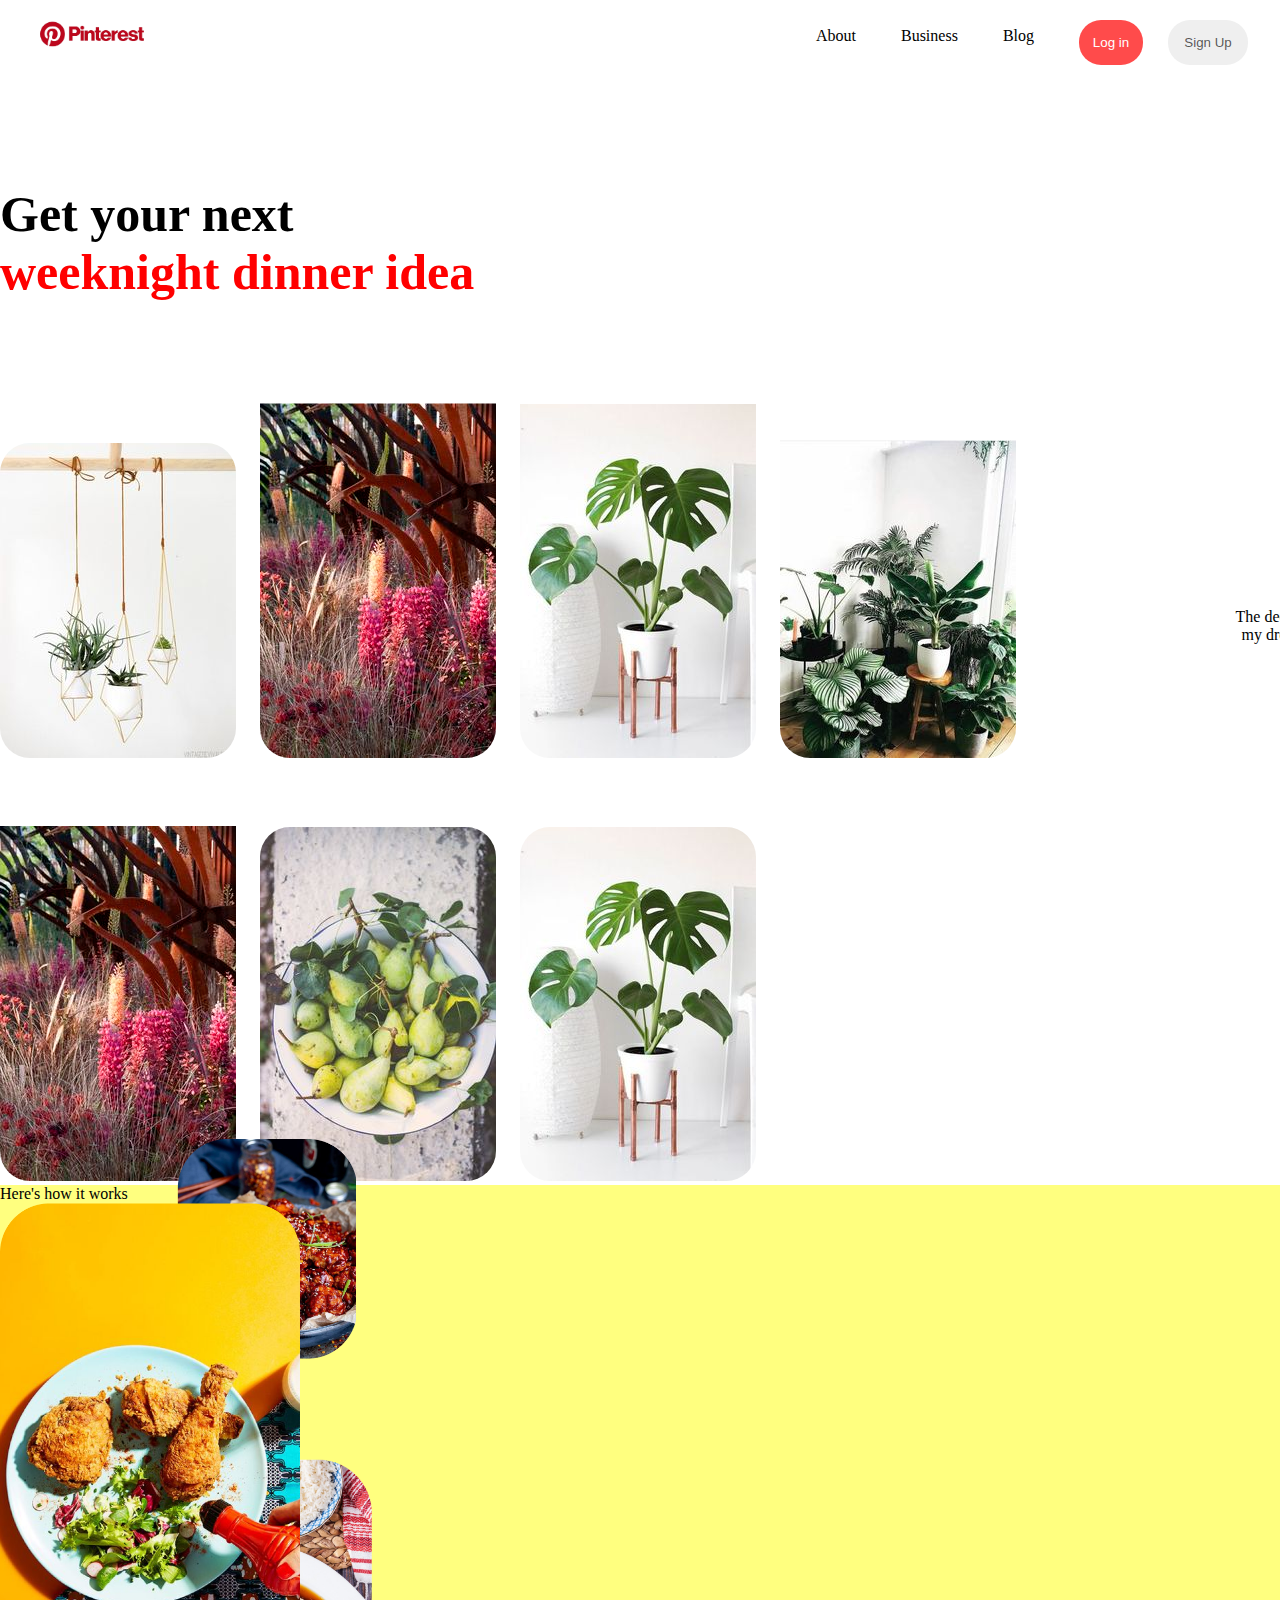
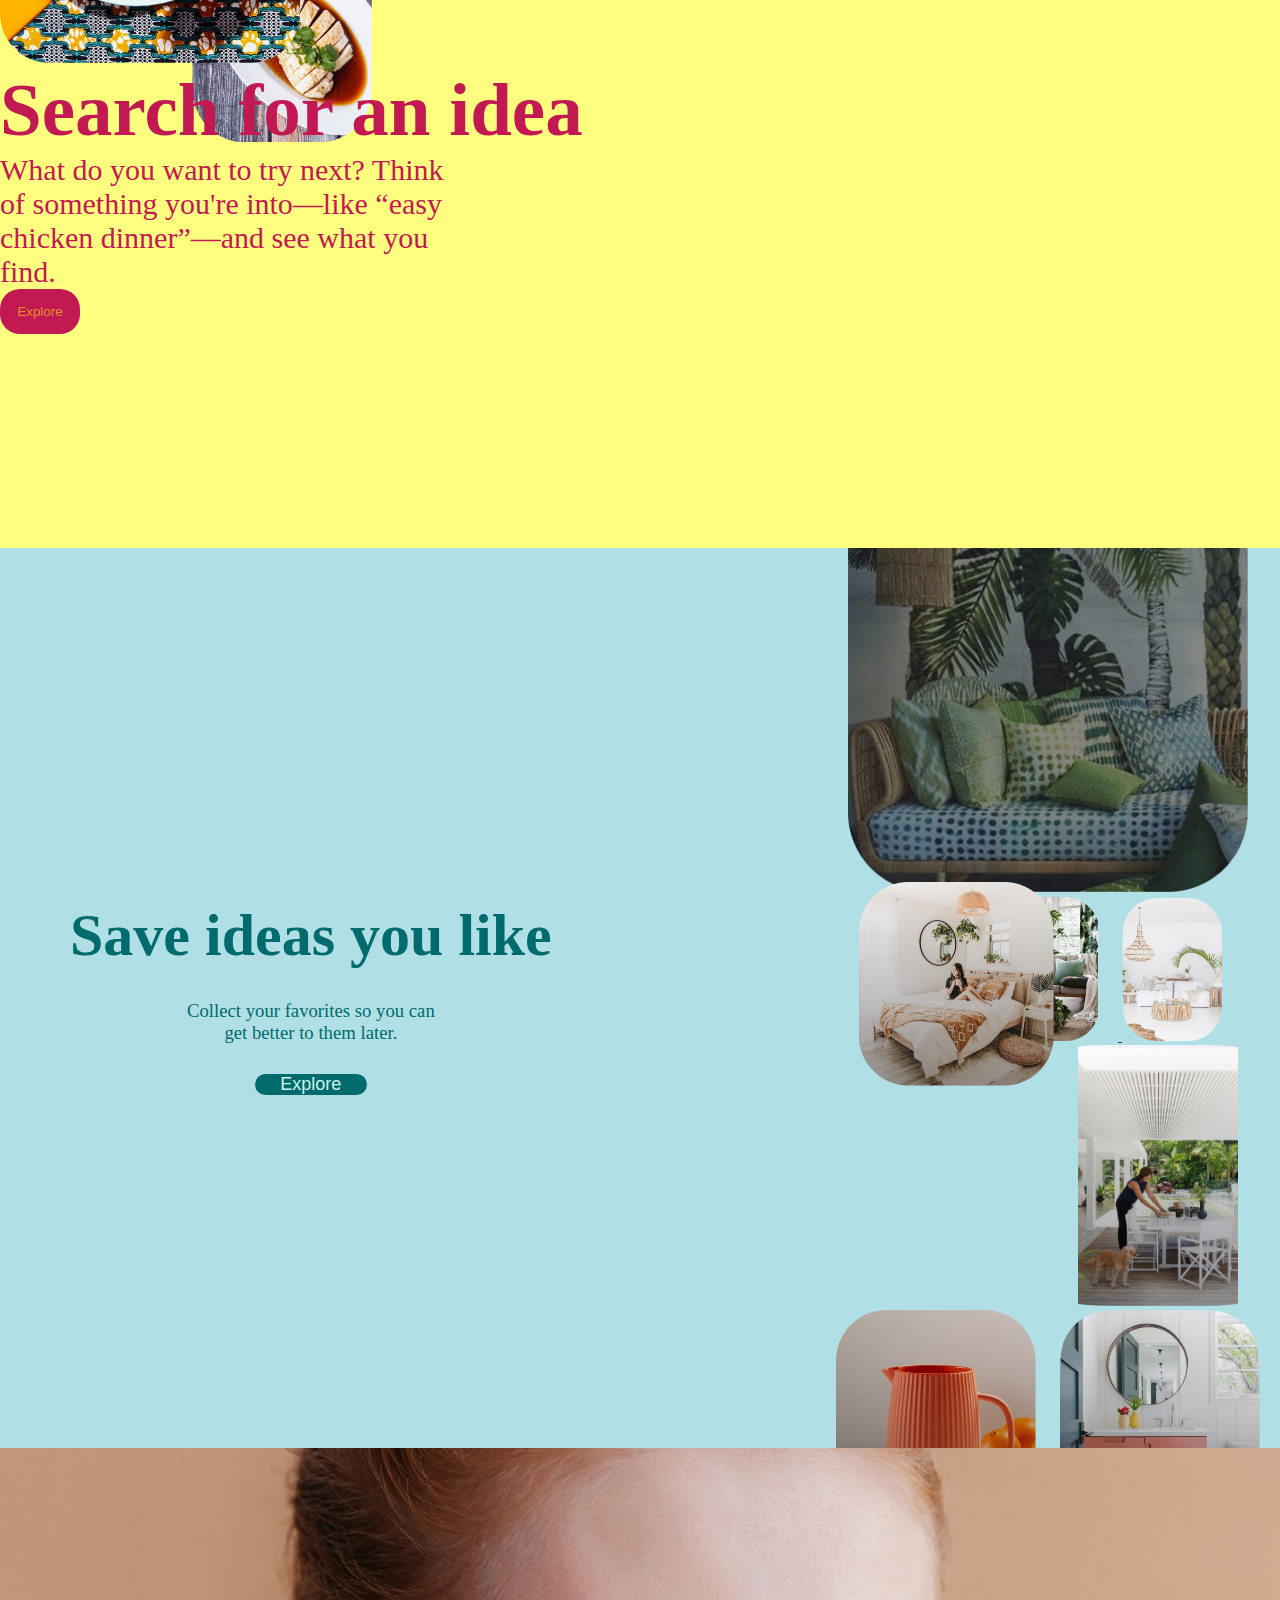
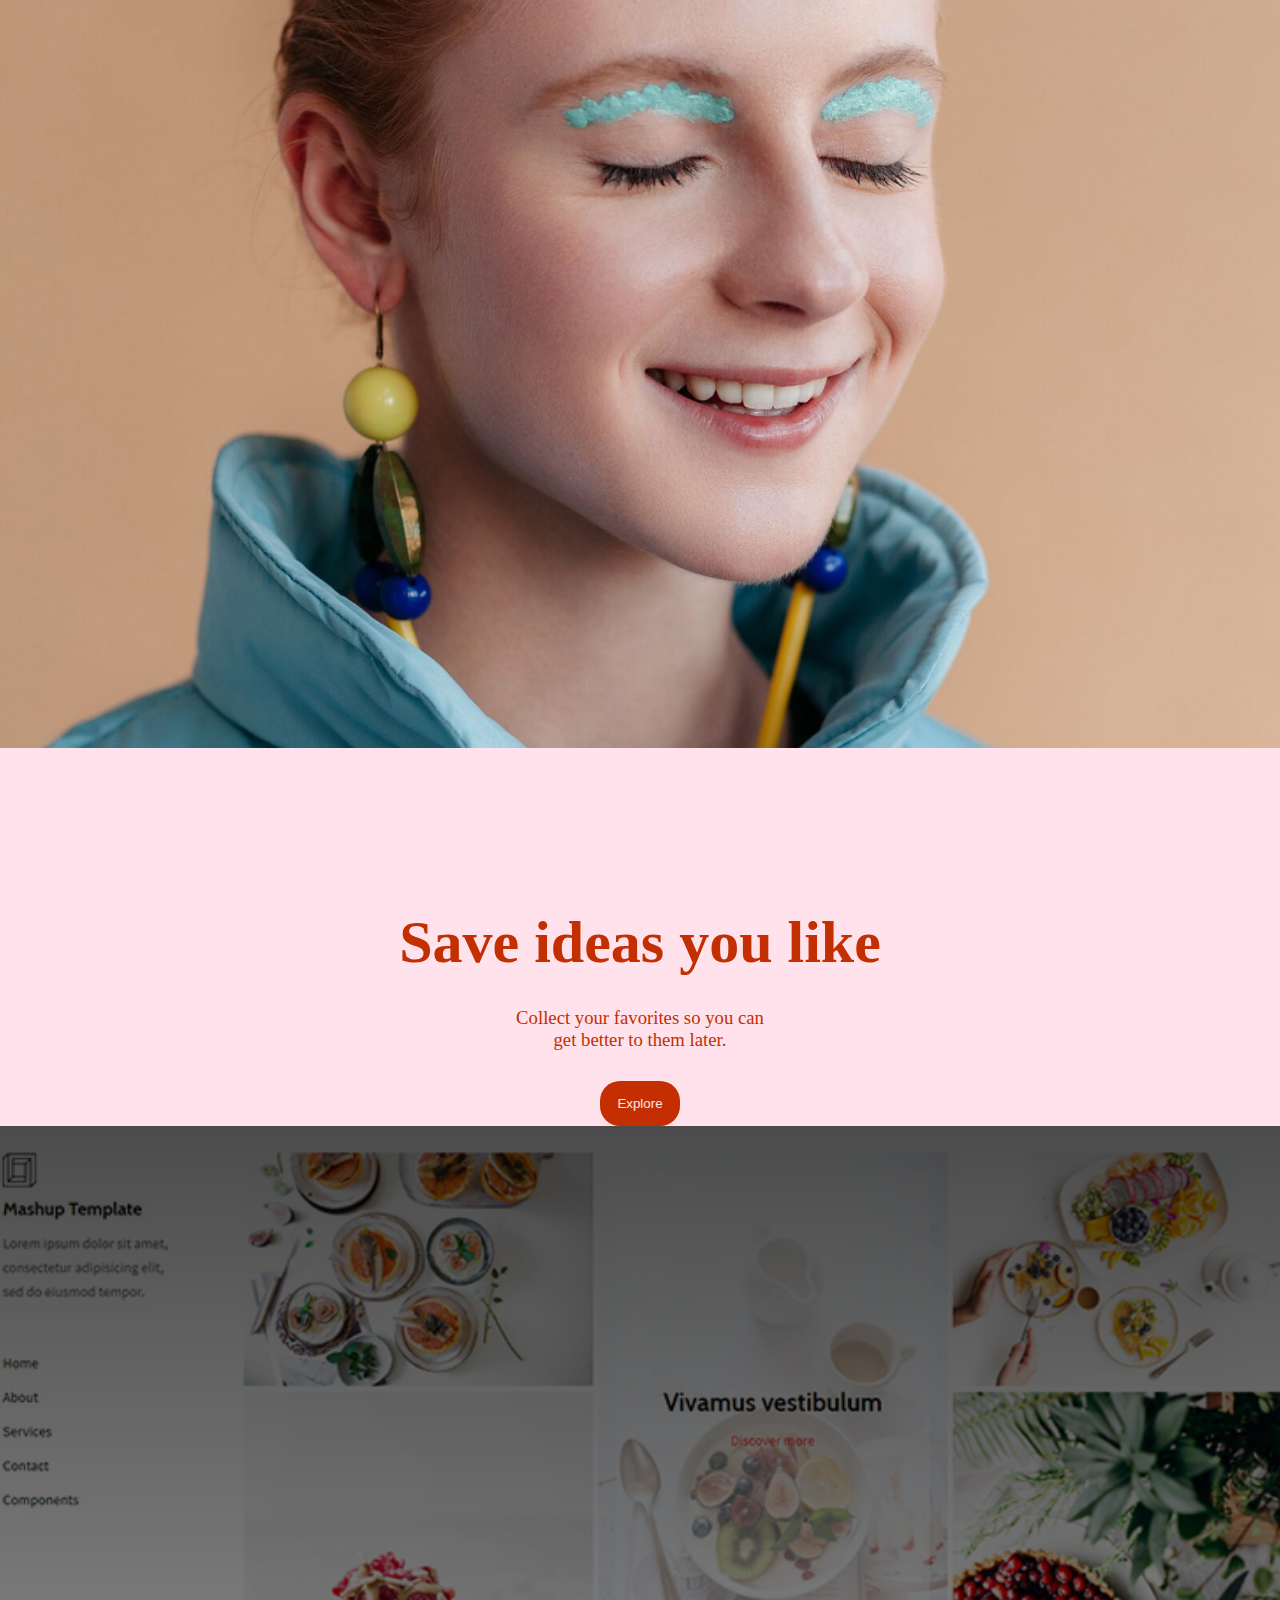
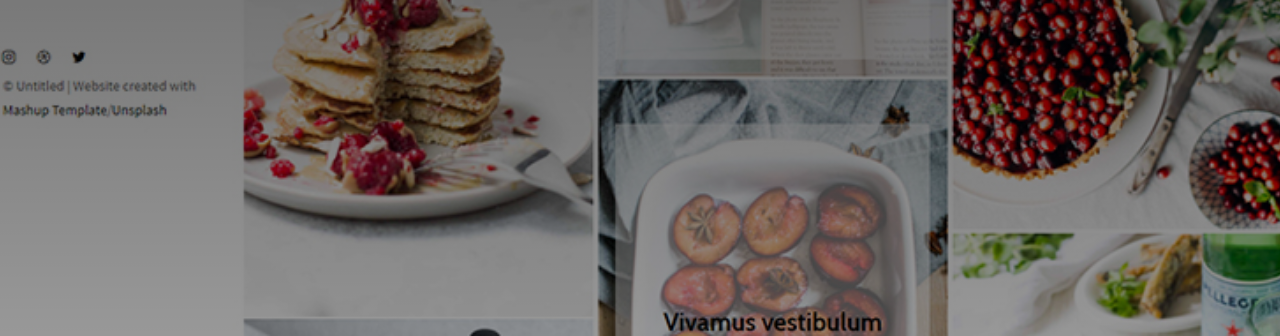
==== index.html @ 4d5c18df "working on my images that are not displaying" ====
<!DOCTYPE html>
<html lang="en">

<head>
    <meta charset="UTF-8">
    <meta http-equiv="X-UA-Compatible" content="IE=edge">
    <meta name="viewport" content="width=device-width, initial-scale=1.0">
    <link rel="stylesheet" href="./index.css">
    <link href="https://cdn.jsdelivr.net/npm/bootstrap@5.3.0/dist/css/bootstrap.min.css" rel="stylesheet"
        integrity="sha384-9ndCyUaIbzAi2FUVXJi0CjmCapSmO7SnpJef0486qhLnuZ2cdeRhO02iuK6FUUVM" crossorigin="anonymous">
    <title>PINTEREST</title>
</head>

<body>
    <!-- navbar -->
    <header>
        <nav>
            <a href=""><img src="/Pinterest-logo-removebg-preview (1).png" alt="" width="120px"></a>
            <!-- <h1>Pintrest</h1> -->

            <ul>
                <li><a href="/index3.html">About</a></li>
                <li><a href="">Business</a></li>
                <li><a href="">Blog</a></li>
                <button class="btn1">Log in</button>
                <button class="btn2">Sign Up</button>
            </ul>

        </nav>
    </header>


    <!-- main -->


    <main class="">

        <div class="top d-flex justify-content-center">
            <h1 class="text-center get">Get your next <br> <span>weeknight dinner idea</span></h1>
        </div>
        <div class="d-flex">
            <img class="img-fluid img1" src="animination img.jpg" alt="">
            <img class="img-fluid img2" src="animination img4.jpg" alt="">
            <img class="img-fluid img3" src="animination img2.jpg" alt="">
            <img class="img-fluid img4" src="animination img3.jpg" alt="">
            <img class="img-fluid img5" src="animination img4.jpg" alt="">
            <img class="img-fluid img6" src="animination img5.jpg" alt="">
            <img class="img-fluid img7" src="animination img2.jpg" alt="">

        </div>

    </main>

    <!-- secrtion1 -->

    <section id="sectionOne">
        <div class="d-flex justify-content-center mb-5 HTW">
            <p class="">Here's how it works</p>
            <i class="bi bi-chevron-down"></i>

        </div>

        <section class="main-page d-flex justify-content-around align-items-center">

            <div class="sectionOneContent ">
                <div class="section-left">
                    <div class="sectionOneImg">
                        <a href="">

                            <img class="img-fluid centerimage center" src="/center-77497603 (1).png" alt=""
                                width="300px">
                            <img class="img-fluid center1" src="/left-511a9304.png" alt="" width="180px">
                            <img class="img-fluid center2" src="/topRight-d0230035.png" alt="" width="180px">
                            <img class="img-fluid center3" src="/right-88044782.png" alt="" width="180px">
                        </a>
                    </div>

                </div>

            </div>
            <div class="sectionOneText text-center">
                <h1 class="search">Search for an idea</h1>
                <p class="text-center ms-5 search1">What do you want to try next? Think <br> of something you're
                    into—like
                    “easy <br> chicken
                    dinner”—and see what you <br> find.</p>

                <!-- <div class="d-flex justify-content-center"><button class="fs-5 fw-bold text-white">Explore</button> -->
                <button class="Explore"><a href="index2.html">Explore</a></button>

            </div>
            </div>
        </section>

    </section>


    <!-- section2-->

    <!-- <section id="sectionTwo">
    <section class="main-page d-flex justify-content-around align-items-center">
        <div class="sectionTwoContent">
            <div class="section-left">
                <div class="sectionTwoText text-center">
                    <h1 class="Save">Save ideas you like</h1>
                    <p class="text-center ms-5 collect">Collect your favorites so you can <br> get better to them later<source></p>
                    <button class="Explore2"><a href="">Explore</a></button>

                </div>


            </div>

        </div>
        <div class="sectionTwoImg">
            <a href="">
                <img class="img-fluid centerimage center future" src="/future-home-vibes-55a673b9.png" alt="" width="370px">
                <img class="bedroom" src="/scandinavian-bedroom-917ad89c.png" alt="" width="220px">
                <img class="deck" src="/deck-of-dreams-fb527bf1.png" alt="" width="180px">
                <img class="serve" src="/serve-my-drinks-263547ea.png" alt="" width="210px">
                 <img class="bathroom" src="/bathroom-upgrade-48ebb8fc.png" alt="" width="220px"> -->




    </a>

    </div>

    </section>

    </section>
    <!-- section2 -->

    <section id="section-ideas" style="background-color:white;">
        <main class="section-content">
            <div class="content-left save ms-5">
                <h1 style="color:  #006b6c;">Save ideas you like</h1>
                <h3 style="color:  #006b6c;">Collect your favorites so you can <br> get better to them later.</h3>
                <button class=""><a href="">Explore</a></button>

            </div>

            <div class="content-left position-relative">
                <div class="images-top d-flex align-items-center position-relative">
                    <a href="" class="position-relative big" style="margin-bottom: 250px;">
                        <img class=" " src="future-home-vibes-55a673b9.png" alt="" width="400">
                        <p class="display-4 fw-bold text-white" style="position: absolute; top: 4rem; left: 3rem;">ferm
                            future</p>
                        <p class="display-4 fw-bold text-white " style="position: absolute; top: 9rem; left: 3rem;">home
                            vibes</p>
                        <div class="d-flex align-items-center  mt-5 mb-3 ms-5 flex-nowrap position-absolute bottom-0">
                            <!-- <p class="display-4 fw-bold">ferm future</p> -->
                            <!-- <p class="display-4 fw-bold">home vibes</p> -->
                            <img src="/future-home1-f4037b6b.png" alt="" width="100px">
                            <img src="/future-home2-c70a8738.png" alt="" width="100px">
                            <img src="/future-home3-ac09e50f.png" alt="" width="100px">
                        </div>
                    </a>
                    <!-- <a class="mt-5 img-header text-decoration-none text-white " href="">

                    </a> -->
                    <div class="imgg position-relative d-flex flex-column">
                        <img src="scandinavian-bedroom-917ad89c.png" class="position-absolute" alt="" width="195"
                            style="transform: translateY(-220px);">
                        <p class="fs-4 fw-bold text-white " style="position: absolute; top: -8rem;">My <br> scandinavian
                            <br> bedroom
                        </p>
                        <img src="deck-of-dreams-fb527bf1.png" alt="" width="160" height="150px" style="height: 29vh;">
                        <!-- <p class="fs-5 fw-bold text-white w-50">The deck of <br> my dream</p> -->
                    </div>
                    <div class="d-flex gap-5 position-absolute" style="z-index: 3; bottom: -50px; right: 100px;">
                        <img src="serve-my-drinks-263547ea.png" alt="" width="200">
                        <!-- <p class="fs-4 fw-bold text-white w-50">Serve my <br> drink in style</p> -->
                        <img src="bathroom-upgrade-48ebb8fc.png" alt="" width="200">
                    </div>

                </div>



                <!-- <p class="fs-4 fw-bold text-white w-25"
                    style="position: absolute; left: 20rem; bottom: 10rem; ">Our bathroom
                    upgrade</p> -->
                <!-- <p class="fs-4 fw-bold text-white w-50">Serve my <br> drink in style</p> -->
                <p class="fs-5 fw-bold text-white w-50 my-dream"
                    style="position: absolute; bottom: 16rem; right: -2rem;">The
                    deck of <br> my dream</p>


                <!-- <div class="smallImg upgrade">
                   
                    
                </div> -->
            </div>
        </main>
        

    </section>
    <div class="container-fluid">
        <div class="row">
            <div class="col-6 " style="height: 100vh; background-image: url( shop-bd0c8a04.png); background-size: cover;">
                <img src=".creator-pin-img-491ebb56.png" alt="" style="width: 12rem; margin-top: 12em; margin-left: 3em;">
                <img src=".creator-avatar-d7a05622.png" alt="" style="margin-top: 27em; margin-left: -13em;">
    
            </div>
            <div class="col-6">
                <div class=" ms-5 background" style="text-align: center; margin-top: 10em;">
                    <h1 style="color:#c32f00;font-weight: bolder; font-size: 60px;">Save ideas you like</h1>
                    <h3 style="color:#c32f00;  margin: 30px 0; font-weight: 400;">Collect your favorites so you can
                        <br> get better to them later.
                    </h3>
                    <button class="favorites"><a href="">Explore</a></button>
    
                </div>
            </div>
        </div>
    </div>
    

    <!-- sectionFour -->
    <section>
        <div id="SectionFour">
            <!-- <p>asdfghjk,</p> -->
        </div>
    </section>
   

   









































    <script src="https://cdn.jsdelivr.net/npm/bootstrap@5.3.0/dist/js/bootstrap.bundle.min.js"
        integrity="sha384-geWF76RCwLtnZ8qwWowPQNguL3RmwHVBC9FhGdlKrxdiJJigb/j/68SIy3Te4Bkz"
        crossorigin="anonymous"></script>
</body>

</html>
---- index.css ----
* {
    margin: 0;
    padding: 0;
    box-sizing: border-box;
    /* border: 1px solid red    ; */
    /* text-decoration: none; */
    /* list-style: none; */
}

header {
    /* background-color: aqua; */
    height: 15vh;
}

header nav {
    max-width: 95%;
    height: 15vh;
    margin: auto;
    /* background-color: chartreuse; */
}

header nav ul {
    display: flex;
    float: right;
    list-style-type: none;
    gap: 25px;
    margin-top: 20px;
    /* justify-content: space-evenly; */
}

header nav ul li:hover {
    text-decoration: underline;
}

header nav ul li {
    margin-top: 7px;
    padding-right: 20px;
    /* color: black; */
}

header nav ul li a {
    text-decoration: none;
    list-style-type: none;
    color: black;
}

.btn1 {
    color: white;
    width: 4rem;
    height: 5vh;
    border-radius: 22px;
    border-style: none;
    background: rgba(255, 0, 0, 0.705);

}


.btn2 {
    color: rgba(0, 0, 0, 0.658);
    width: 5rem;
    height: 5vh;
    border-radius: 22px;
    border-style: none;

    /* background-color:  */
}

.btn1:hover {
    background: rgba(212, 4, 4, 0.781);
}

.btn2:hover {
    background-color: rgba(0, 0, 0, 0.116);
}

header nav h1 {
    color: rgb(173, 14, 14);
    font-size: 20px;
    padding: 20 20px;
    padding-left: 30px;
}

header nav img {
    margin-top: 1px;
}

@media screen and (max-width:627px) {
    header nav ul li {
        display: none;
    }
}

@media screen and (max-width:427px) {
    /* header nav {
        background-color: yellow;
    } */

    header nav ul .btn1:hover {
        background-color: red;
        color: green;
    }

    header nav ul .btn2:hover {
        background-color: red;
        color: green;
        width: 10rem;
        font-size: 1.5em;
    }
}


@media screen and (max-width:309px) {
    header nav ul .btn1 {
        display: none;
    }
}

@media screen and (max-width:609px) {
    header nav {
        display: flex;
        justify-content: center;
        /* background-color: aqua; */
        gap: 20px;
        /* padding-left: 4rem; */
    }

}


/* secondpage/ */
main {
    overflow: hidden;
}

main .get {
    font-size: 50px;
    /* padding-left: 30rem; */
    margin-top: 50px;
}

main img {
    margin: 0 20px 0 0;
    object-fit: cover;
}

span {
    color: red;
}

main .img1 {
    border-radius: 30px;
    animation: move 1s infinite;
}

main .img2 {
    border-radius: 30px;
    border-top-right-radius: 10px;
    border-top-left-radius: 10px;
    padding-top: 8%;
    animation: move 3s infinite;
}

main .img3 {
    border-radius: 30px;
    padding-top: 5%;
    animation: move 2s infinite;
}

main .img4 {
    border-radius: 30px;
    padding-top: 8%;
    animation: move 4s infinite;

}

main .img5 {
    border-radius: 30px;
    padding-top: 5%;
    animation: move 3s infinite;
}

main .img6 {
    border-radius: 30px;
    animation: move 2s infinite;
}

main .img7 {
    border-radius: 30px;
    animation: move 1s infinite;
}

@keyframes move {
    from {
        transform: translateY(50px);
    }

    to {
        transform: translateY(-0px);
    }
}

@media screen and (max-width:513px) {
    .d-flex {
        padding-left: 5rem;
    }
}

#sectionOne {
    background-color: rgba(255, 255, 0, 0.5);
    min-height: 107vh;
    /* position: absolute; */
    position: relative;
    z-index: 1;
}

.sectionOneContent {
    position: fixed;
    position: relative;
    width: 300px;
    /* bottom: 25%; */
}

/* .sectionOneContent img:first-child {} */

.sectionOneContent img:not(:first-child) {
    position: absolute;
    z-index: -1;
}

.sectionOneImg .center1 {

    left: -8rem;
    top: 4rem;
    /* z-index: ; */

}

.sectionOneImg .center2 {

    left: 11rem;
    top: -4rem;
}

.sectionOneImg .center3 {

    top: 16rem;
    left: 12rem;
}

.search {
    /* font-size: 60px; */
    color: rgb(195, 25, 82);
    font-size: 75px;
}

.search1 {
    color: rgb(195, 25, 82);
    font-size: 30px;
    margin-right: 5rem;
}

.Explore {
    background-color: rgb(195, 25, 82);
    width: 5rem;
    height: 5vh;
    border-radius: 20px;
    border-style: none;
}

.Explore a {
    color: rgba(255, 255, 0, 0.5);
    text-decoration: none;
}

@media screen and (max-width:1100px) {
    .d-flex {
        display: flex;
        flex-wrap: wrap;
    }
}

@media screen and (max-width:584px) {
    .d-flex {
        flex-wrap: wrap;
    }

}

@media screen and (max-width:574px) {
    .sectionOneImg .center1 {
        width: 400px;
        margin-left: 10rem;
        padding-top: 24rem;
    }

    .sectionOneText .search {
        padding-top: 13rem;
        min-width: 10px;
        padding-left: 2rem;

    }
}

@media screen and (max-width:435px) {
    .sectionOneText .search {
        width: 10px;
    }
}


/* #sectionTwo {
    background-color: rgba(0, 255, 255, 0.24);
    height: 109vh;
}

.Save {
    color: #006B6c;
    font-size: 60px;
}

.collect {
    color: #006B6c;
    font-size: 25px;
    margin-right: 2rem;
}

.sectionTwoText {
    margin-top: 15rem;
    padding-left: 12rem;
}

.Explore2 {
    background-color: #006B6c;
    ;
    color: #006B6c;
    width: 5rem;
    height: 5vh;
    border-radius: 20px;
    border-style: none;
}

.Explore2 a {
    color: #ccF6EE;
    text-decoration: none;
} */

/* .future{
    padding-top: 6rem;
    margin-left: 20rem;
}
.bedroom{
    padding-left: 9rem;
    padding-top: -8rem;
}
.deck{
    margin-top: 24em;
} */
/* .bathroom {
    margin-right: -37rem;
    margin-top: 10rem;
}

.bedroom {
    margin-left: 2rem;
}

.future {
    margin-top: 4rem;
   
}

.serve {
    margin-top: 5rem;
}

.deck {
    margin-top: 29rem;
  
} */
/* #sectionTwo {
    height: 100vh;
    overflow: hidden;
    background-color: powderblue;
} */
/* #sectionTwo .sectionTwoWrap{
    display: grid;
    grid-template-columns: 40% 40%;
    grid-gap: 7%;
}
#sectionTwo .sectionTwoImg .bigimage{
    position: relative;
}
#sectionTwo .sectionTwoImg .text-decoration-none{
    position: absolute;
    z-index: 9999;
    right: 20rem;
    top: 8rem;
}
.scand{
    left: 27rem;
    bottom: 11rem;
    width: 14rem;
} */
/* .img-right {
    padding: 30px;
    background-image: url(./future-home-vibes-55a673b9.png);
} */
/* .sectionTwoImg { */
    /* position: relative; */
/* } */

/* .img-right {
    position: relative;
    background-position: center;
    display: flex;
    align-items: center; 
    flex-direction: column;
    margin-right: 30rem;
}
.img-right a:last-child {
    position: absolute;           
}
.smallImg {
    position: relative;
    display: flex;
    align-items: center; 

    background-repeat: no-repeat;
    width: 300px;
    background-image: url(scandinavian-bedroom-917ad89c.png); 
}
.smallImg img {
     position: absolute; 
}
/* .smallImg p {
    position: absolute;
    
    top: 50%; 
} */
/* .scand{
    margin-left: 29rem;
    margin-top: -25rem; */
/* background-image: url(scandinavian-bedroom-917ad89c.png); */
/* }
 .scand p{
    position: absolute;
    top: rem;
    right: 9rem;
} */

/* .deck{
    
    right: 4rem;
    top: 20rem;
} 
#sectionTwo .sectionTwoImg .deck p{
    position: absolute;
    top: 50px;
    left: 50px;
}
 .serve{
    
    left: 150px;
    margin-bottom: 30;
}
#sectionTwo .sectionTwoImg .serve p{
    position: absolute;
    top: 70px;
    left: 30px;
}
#sectionTwo .sectionTwoImg .upgrade{
    position: absolute;
    right: -80px;
    margin-top: 120px;
}
#sectionTwo .sectionTwoImg .upgrade p{
    position: absolute;
    top: 10px;
}   */
#section-ideas {
    background-color: powderblue;
    height: 100vh;
}

#section-ideas main.section-content {
    display: flex;
    align-items: center;
    justify-content: space-between;
    height: inherit;
    padding-left: 70px;
    background-color: powderblue;
    /* overflow: hidden; */

}

#section-ideas main.section-content .content-left {
    text-align: center;

}

#section-ideas main.section-content .content-left h1 {
    font-size: 60px;
    font-weight: bolder;

}

section#section-ideas main.section-content .content-left h3 {
    margin: 30px 0;
    font-weight: 400;
}

section#section-ideas main.section-content .content-left a {
    position: relative;
}

section#section-ideas main.section-content .content-left a img:first-of-type::before {
    position: absolute;
    content: 'Fern future home vibes';
    font-size: 50px;
    color: white;
    top: 0;
    left: 0;
    z-index: 40;
}

section#section-ideas main.section-content .content-left button {
    /* padding: 15px; */
    width: 112px;
    /* max-height: 5vh; */
    border-radius: 40px;
    border-style: none;
    background-color: #006b6c;
    font-size: 18px;
}

section#section-ideas main.section-content .content-left button a {
    text-decoration: none;
    color: #ccf6ee;
}

@media screen and (max-width:1101px) {
    #section-ideas main.section-content .content-left .images-top {
        flex-wrap: wrap;
    }

    .my-dream {
        /* margin-right: 6rem;
        bottom: 0; */
        display: none;
    }
}

@media screen and (max-width:689px) {
    #section-ideas main.section-content .content-left .save {


        /* width: 400px; */
        /* margin-left: 10rem; */
        padding-top: 34rem;

        /* margin-right: 4rem; */
    }
}

@media (max-width:690px) {
    #section-ideas.content-left .save {
        display: block;
    }
}

.id {
    background-image: url("shop-bd0c8a04.png");
    background-size: cover;
    height: 160vh;
    width: 10em;
    justify-items: center;
    margin: auto;
}
.container-fluid{
    background-color: rgb(255,226,235);
}

.favorites {
    background-color:#c32f00;
    width: 5rem;
    height: 5vh;
    border-radius: 20px;
    border-style: none;
}
.favorites a{
    text-decoration: none;
    color: rgb(255, 226, 235);
}

#SectionFour{
    background-image: linear-gradient(rgba(0,0,0,0.7),rgba(0, 0, 0, 0.404)),url(Savory-featured-1.jpg);
    background-size: cover;
    background-position: center;
    /* background-size: cover; */
    background-repeat: no-repeat;
    /* width: 100vw; */
    height: 90vh;
}
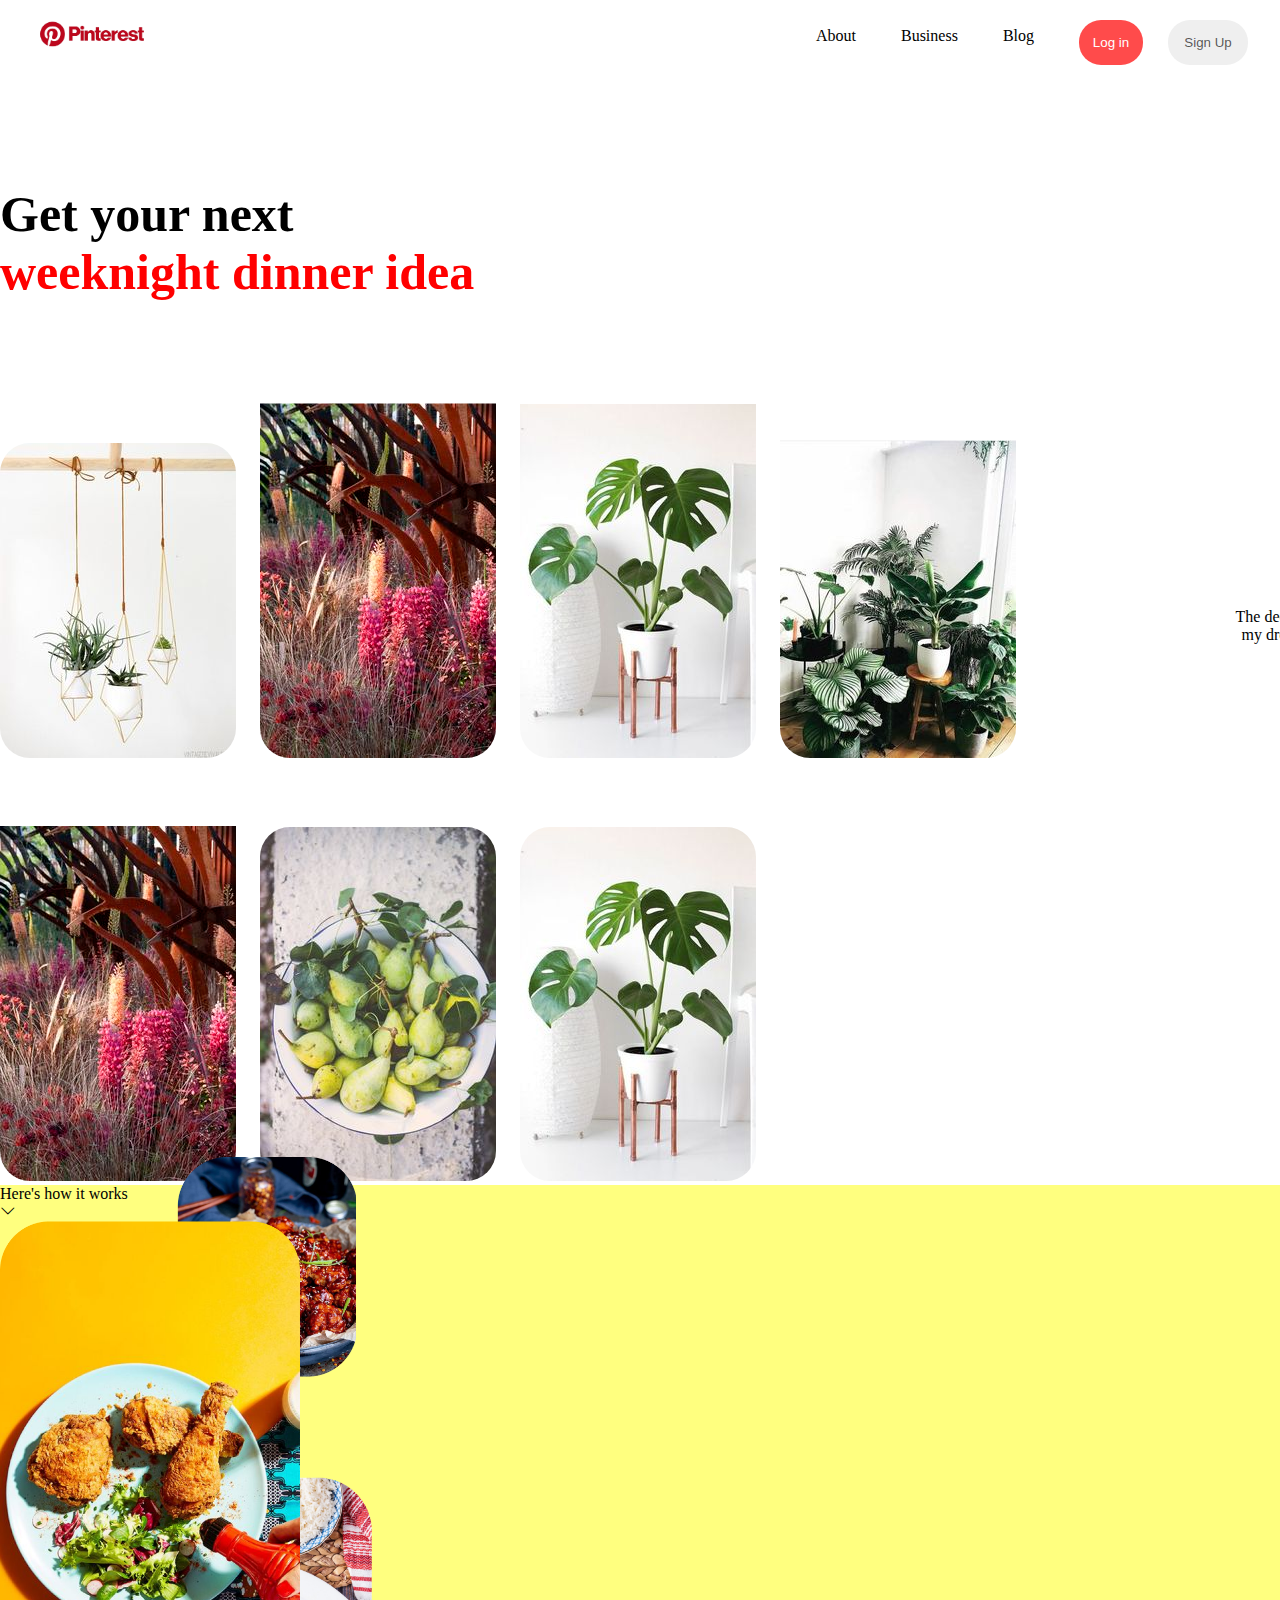
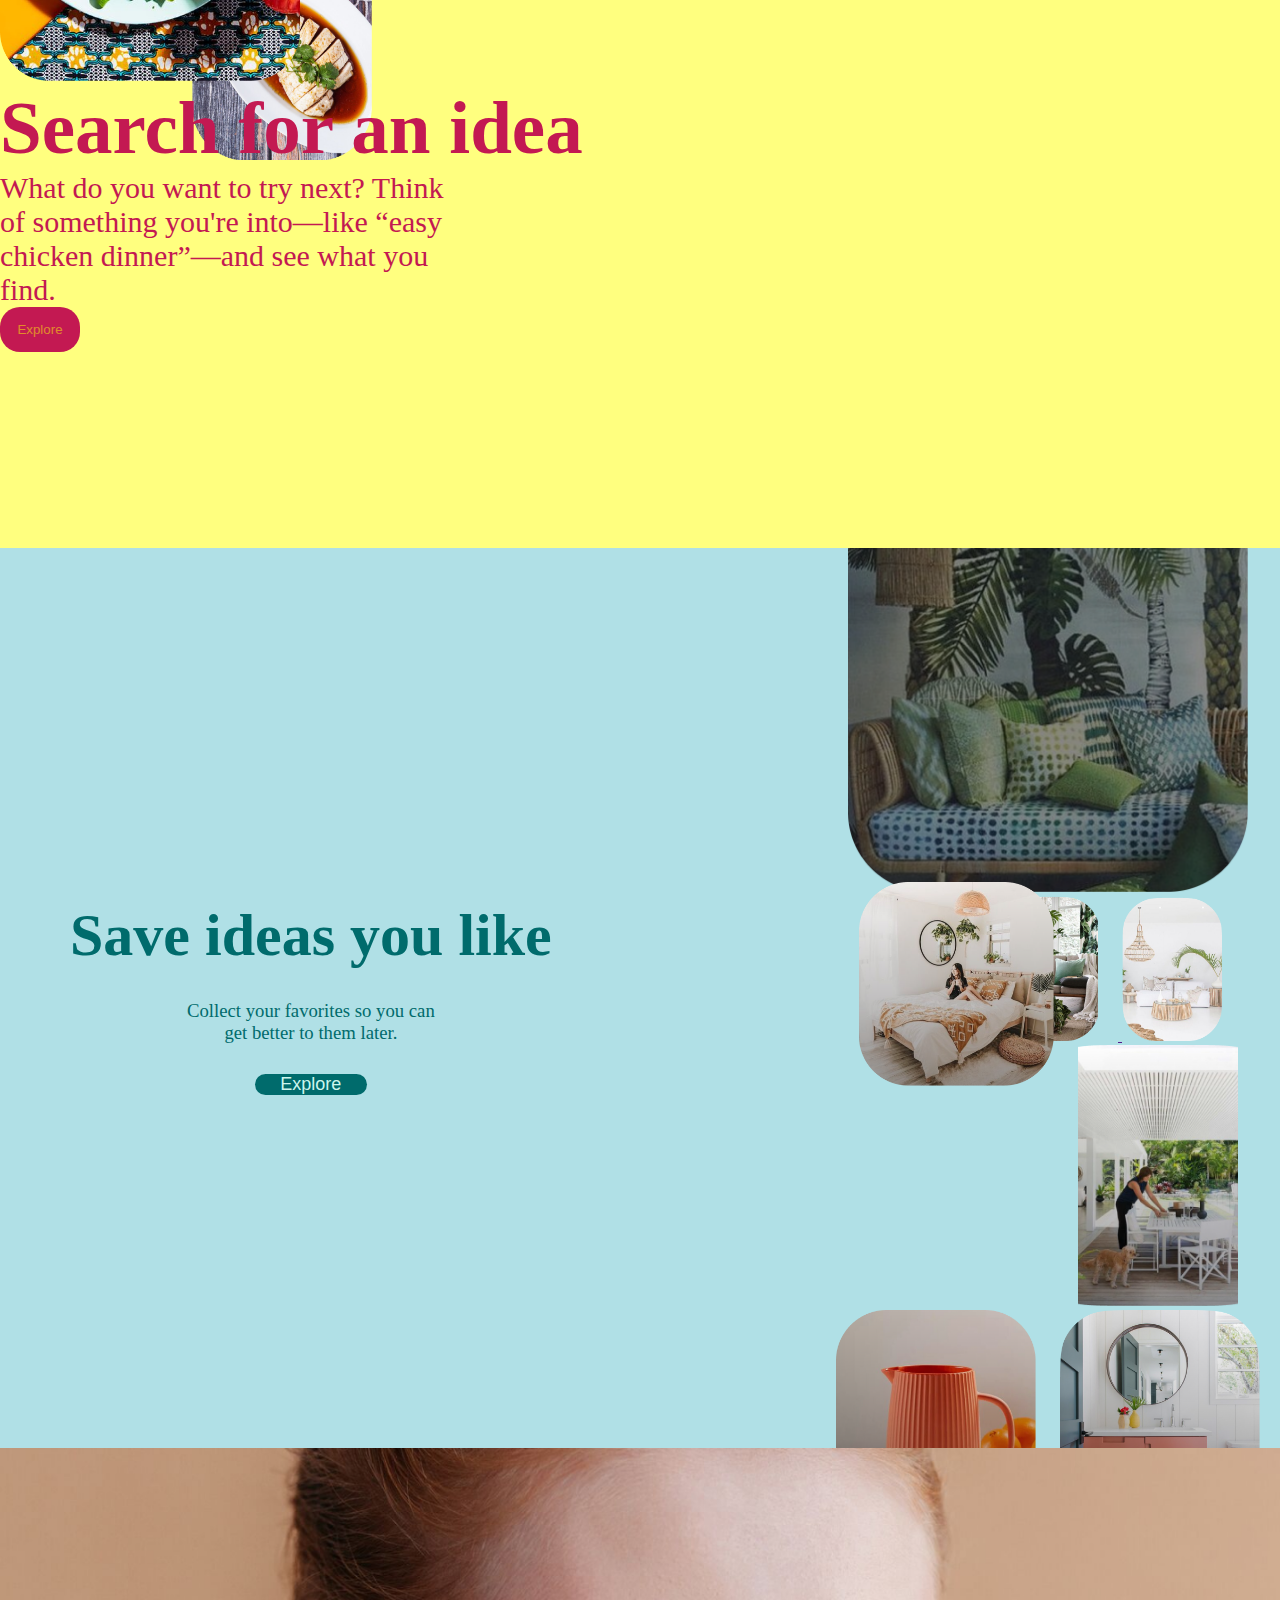
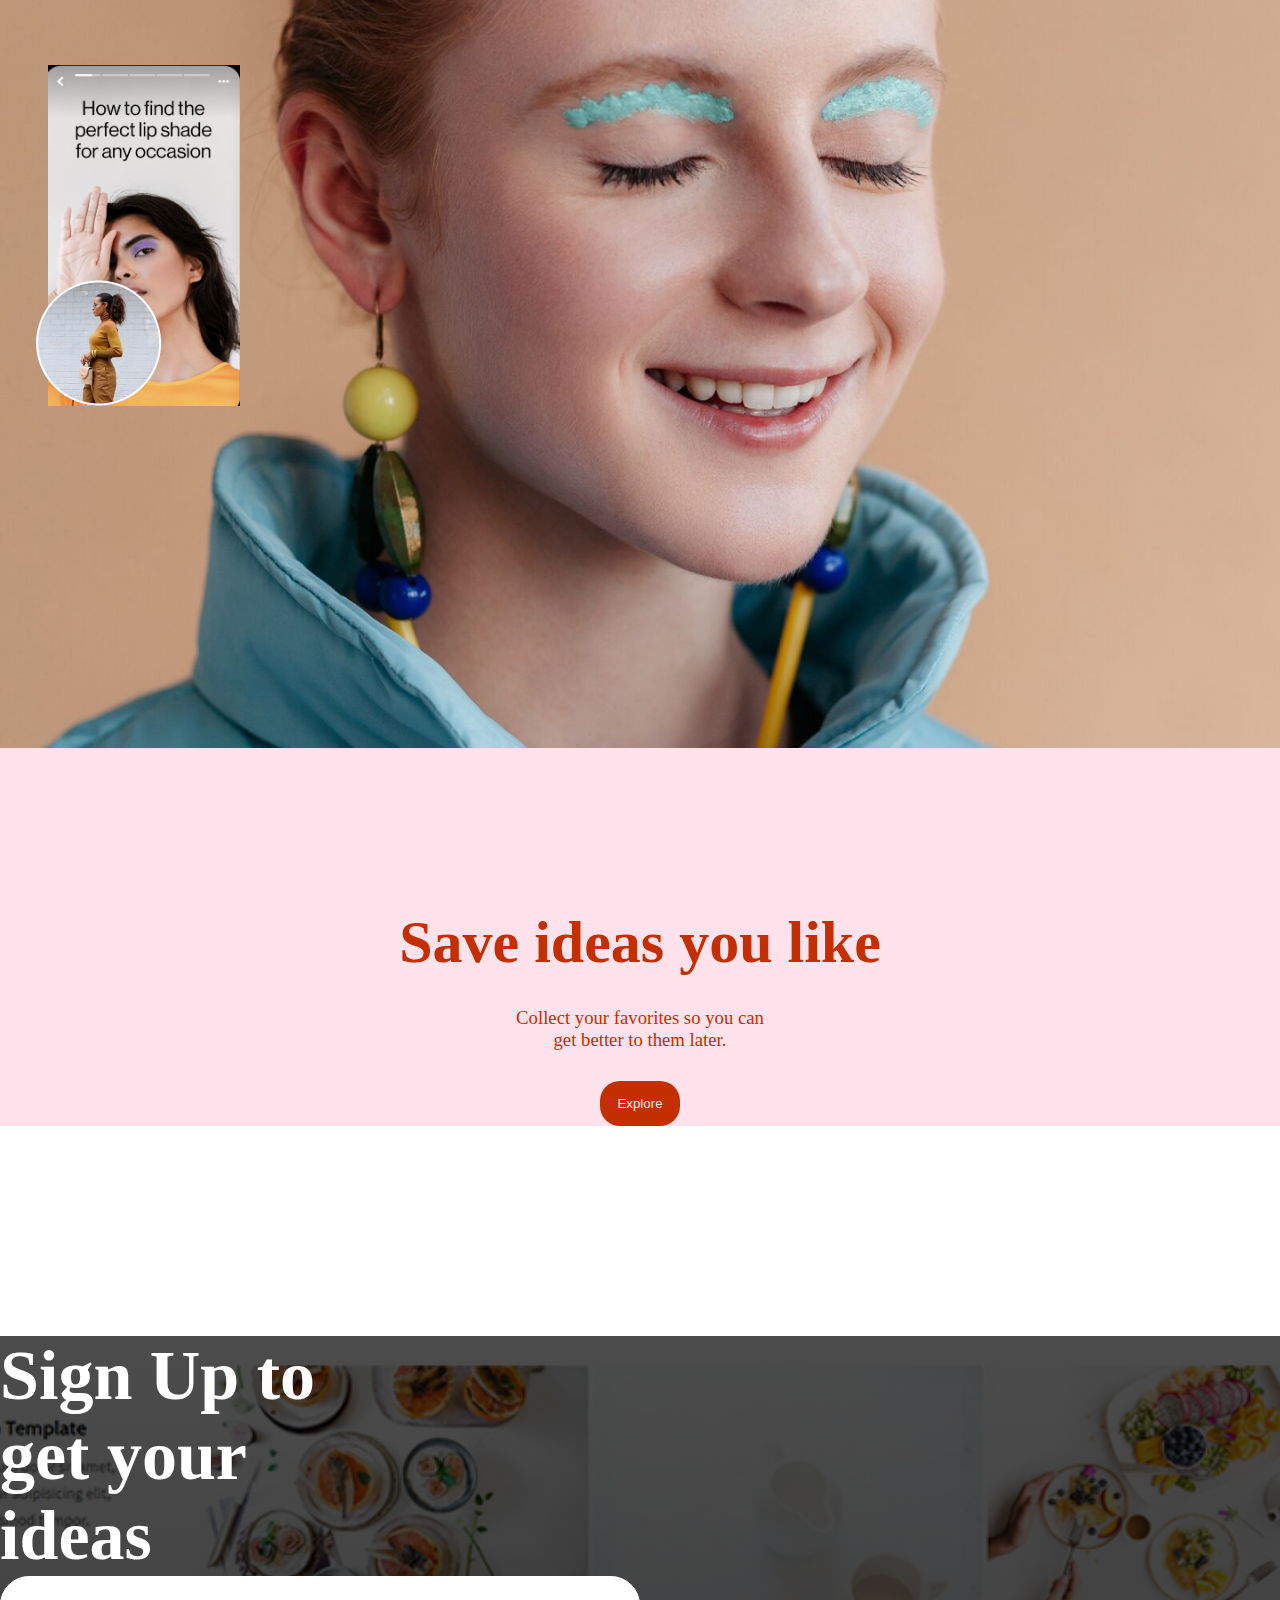
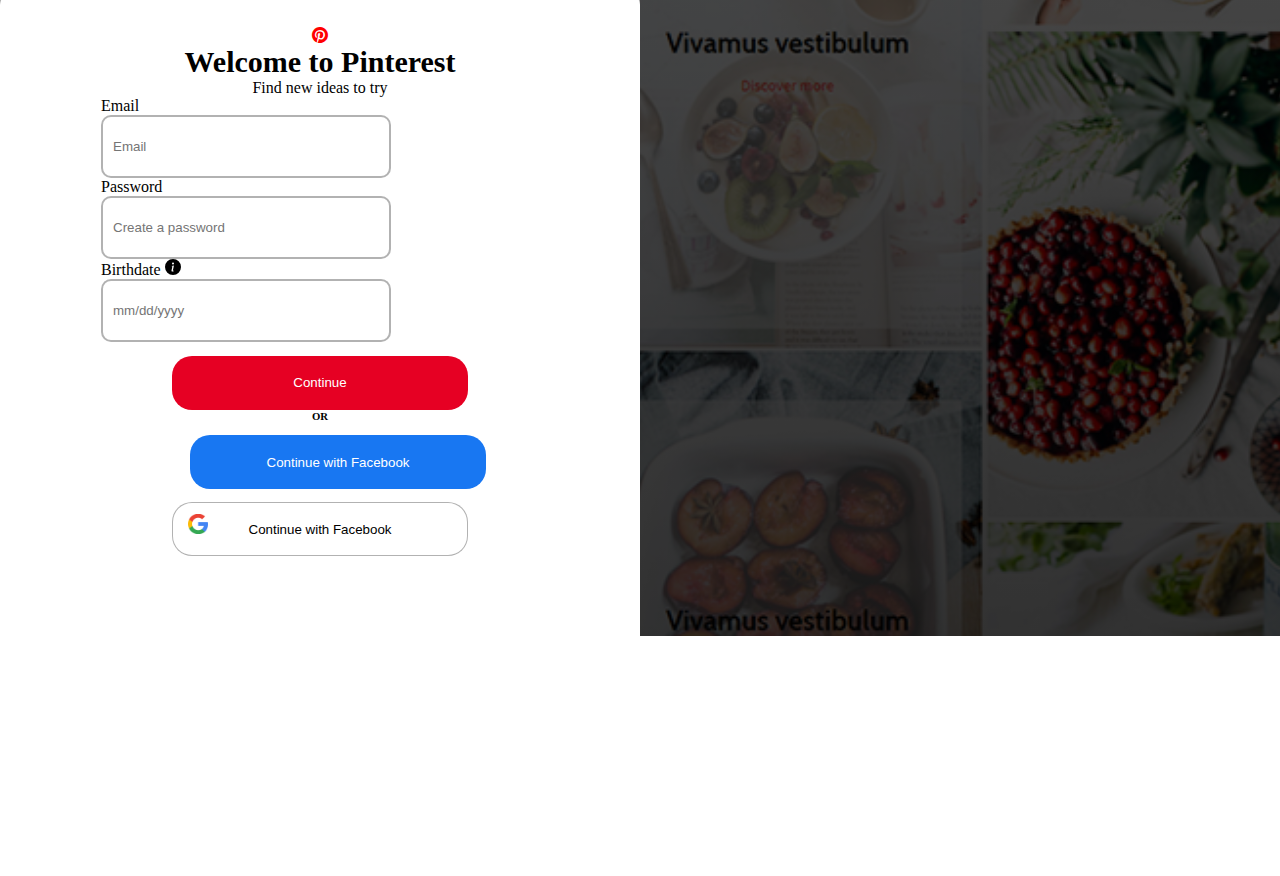
==== commit 55976a12: "i worked on my index file and i made some changes in index2" ====
--- a/index.html
+++ b/index.html
@@ -8,6 +8,7 @@
     <link rel="stylesheet" href="./index.css">
     <link href="https://cdn.jsdelivr.net/npm/bootstrap@5.3.0/dist/css/bootstrap.min.css" rel="stylesheet"
         integrity="sha384-9ndCyUaIbzAi2FUVXJi0CjmCapSmO7SnpJef0486qhLnuZ2cdeRhO02iuK6FUUVM" crossorigin="anonymous">
+    <link rel="stylesheet" href="https://cdn.jsdelivr.net/npm/bootstrap-icons@1.10.5/font/bootstrap-icons.css">
     <title>PINTEREST</title>
 </head>
 
@@ -15,11 +16,11 @@
     <!-- navbar -->
     <header>
         <nav>
-            <a href=""><img src="/Pinterest-logo-removebg-preview (1).png" alt="" width="120px"></a>
+            <a href=""><img src="Pinterest-logo-removebg-preview (1).png" alt="" width="120px"></a>
             <!-- <h1>Pintrest</h1> -->
 
             <ul>
-                <li><a href="/index3.html">About</a></li>
+                <li><a href="inedex3.html">About</a></li>
                 <li><a href="">Business</a></li>
                 <li><a href="">Blog</a></li>
                 <button class="btn1">Log in</button>
@@ -67,11 +68,11 @@
                     <div class="sectionOneImg">
                         <a href="">
 
-                            <img class="img-fluid centerimage center" src="/center-77497603 (1).png" alt=""
+                            <img class="img-fluid centerimage center" src="center-77497603 (1).png" alt=""
                                 width="300px">
-                            <img class="img-fluid center1" src="/left-511a9304.png" alt="" width="180px">
-                            <img class="img-fluid center2" src="/topRight-d0230035.png" alt="" width="180px">
-                            <img class="img-fluid center3" src="/right-88044782.png" alt="" width="180px">
+                            <img class="img-fluid center1" src="left-511a9304.png" alt="" width="180px">
+                            <img class="img-fluid center2" src="topRight-d0230035.png" alt="" width="180px">
+                            <img class="img-fluid center3" src="right-88044782.png" alt="" width="180px">
                         </a>
                     </div>
 
@@ -194,15 +195,17 @@
                 </div> -->
             </div>
         </main>
-        
+
 
     </section>
     <div class="container-fluid">
         <div class="row">
-            <div class="col-6 " style="height: 100vh; background-image: url( shop-bd0c8a04.png); background-size: cover;">
-                <img src=".creator-pin-img-491ebb56.png" alt="" style="width: 12rem; margin-top: 12em; margin-left: 3em;">
-                <img src=".creator-avatar-d7a05622.png" alt="" style="margin-top: 27em; margin-left: -13em;">
-    
+            <div class="col-6 "
+                style="height: 100vh; background-image: url( shop-bd0c8a04.png); background-size: cover;">
+                <img src="creator-pin-img-491ebb56.png" alt=""
+                    style="width: 12rem; margin-top: 12em; margin-left: 3em;">
+                <img src="creator-avatar-d7a05622.png" alt="" style="margin-top: 27em; margin-left: -13em;">
+
             </div>
             <div class="col-6">
                 <div class=" ms-5 background" style="text-align: center; margin-top: 10em;">
@@ -211,22 +214,75 @@
                         <br> get better to them later.
                     </h3>
                     <button class="favorites"><a href="">Explore</a></button>
-    
+
                 </div>
             </div>
         </div>
     </div>
-    
+
 
     <!-- sectionFour -->
     <section>
-        <div id="SectionFour">
-            <!-- <p>asdfghjk,</p> -->
-        </div>
-    </section>
-   
-
-   
+        <div class="SectionFour d-flex justify-content-around">
+            <div>
+                <h1>Sign Up to <br> get your <br> ideas</h1>
+            </div>
+            <div class="welcome">
+                <div class="container" style="padding-left: 100px; padding-right: 100px; padding-top: 50px; padding-bottom: 50px;">
+                    <div>
+                        <a href="#"><i class="bi bi-pinterest fs-2 " style="color: red;"></i></a>
+                    </div>
+                    <div class="top justify-content-center">
+                        <h2 class="text-center " style="font-size: 30px;">Welcome to Pinterest</h2>
+                    </div>
+                    <div class="top justify-content-center">
+                        <p class="text-center">Find new ideas to try</p>
+                    </div>
+                    <div class="Email">
+                        <label for="Email2">Email</label>
+                        <input type="text" placeholder="Email" class="Email2"
+                            style="width: 290px; height: 7vh; border-radius: 10px; padding: 10px;">
+                    </div>
+                    <div class="password">
+                        <label for="Password2">Password</label>
+                        <input type="text" placeholder="Create a password" class="Password2"
+                            style="width: 290px; height: 7vh; border-radius: 10px; padding: 10px;">
+                    </div>
+                    <div class="password">
+                        <div>
+                            <label for="Password2">Birthdate</label>
+                            <svg xmlns="http://www.w3.org/2000/svg" width="16" height="16" fill="currentColor" class="bi bi-info-circle-fill"
+                                viewBox="0 0 16 16">
+                                <path
+                                    d="M8 16A8 8 0 1 0 8 0a8 8 0 0 0 0 16zm.93-9.412-1 4.705c-.07.34.029.533.304.533.194 0 .487-.07.686-.246l-.088.416c-.287.346-.92.598-1.465.598-.703 0-1.002-.422-.808-1.319l.738-3.468c.064-.293.006-.399-.287-.47l-.451-.081.082-.381 2.29-.287zM8 5.5a1 1 0 1 1 0-2 1 1 0 0 1 0 2z" />
+                            </svg>
+                        </div>
+                        <input type="text" placeholder="mm/dd/yyyy" class="Password2"
+                            style="width: 290px; height: 7vh; border-radius: 10px; padding: 10px;">
+                    </div>
+                    <div>
+                        <button class="button">Continue</button>
+                    </div>
+                    <div>
+                        <h6>OR</h6>
+                    </div>
+                    <div>
+                        <i class="bi bi-facebook position-absolute fs-3 " style="margin-left: 1rem; margin-top: 12px; z-index: 1; color: white;"></i>
+                        <button class="button1 position-relative">Continue with Facebook</button>
+                        
+                    </div>
+                    <div>
+                       <img src="google icon.png" alt="" style="width: 20px; position: absolute; margin-left: 1rem; margin-top: 25px; z-index: 1;">
+                        <button class="button2 position-relative">Continue with Facebook</button>
+                    </div>
+                </div>
+            </div>
+
+        </div>
+    </section>
+
+
+
 
 
 
--- a/index.css
+++ b/index.css
@@ -406,7 +406,7 @@
     background-image: url(./future-home-vibes-55a673b9.png);
 } */
 /* .sectionTwoImg { */
-    /* position: relative; */
+/* position: relative; */
 /* } */
 
 /* .img-right {
@@ -568,6 +568,24 @@
     }
 }
 
+@media (max-width:1064px) {
+    .col-6 {
+        margin-bottom: 3em;
+    }
+}
+
+@media (max-width:768px) {
+    .col-6 {
+        margin-bottom: 4em;
+    }
+}
+
+@media (max-width:864px) {
+    .background {
+        display: block;
+    }
+}
+
 .id {
     background-image: url("shop-bd0c8a04.png");
     background-size: cover;
@@ -576,28 +594,109 @@
     justify-items: center;
     margin: auto;
 }
-.container-fluid{
-    background-color: rgb(255,226,235);
+
+.container-fluid {
+    background-color: rgb(255, 226, 235);
 }
 
 .favorites {
-    background-color:#c32f00;
+    background-color: #c32f00;
     width: 5rem;
     height: 5vh;
     border-radius: 20px;
     border-style: none;
 }
-.favorites a{
+
+.favorites a {
     text-decoration: none;
     color: rgb(255, 226, 235);
 }
 
-#SectionFour{
-    background-image: linear-gradient(rgba(0,0,0,0.7),rgba(0, 0, 0, 0.404)),url(Savory-featured-1.jpg);
+.SectionFour {
+    background-image: linear-gradient(rgba(0, 0, 0, 0.7), rgba(0, 0, 0, 0.804)), url(Savory-featured-1.jpg);
     background-size: cover;
     background-position: center;
     /* background-size: cover; */
     background-repeat: no-repeat;
     /* width: 100vw; */
-    height: 90vh;
-}+    height: 100vh;
+}
+
+.container {
+    border: 1px solid white;
+    height: 100vh;
+    text-align: center;
+    width: 50%;
+    background-color: white;
+    border-radius: 29px;
+    align-items: center;
+    /* padding-left: 100px; */
+    /* padding-right: 100px; */
+    /* padding: 10 50 50 80px; */
+}
+
+.SectionFour h1 {
+    font-size: 70px;
+    margin-top: 3em;
+    color: white;
+}
+
+.Email {
+    /* margin-left: 5em; */
+    display: flex;
+    justify-content: center;
+    flex-direction: column;
+    text-align: left;
+}
+
+.Email2 {
+    border: 2px solid rgba(0, 0, 0, 0.3);
+}
+
+.Password2 {
+    border: 2px solid rgba(0, 0, 0, 0.3);
+}
+
+.password {
+    /* margin-left: 5em; */
+    display: flex;
+    flex-direction: column;
+    text-align: left;
+}
+
+.button {
+    margin-top: 1em;
+    width: 296px;
+    height: 6vh;
+    border-radius: 20px;
+    border-style: none;
+    background-color: rgb(230, 0, 35);
+    color: white;
+}
+
+.button:hover {
+    background-color: rgba(230, 0, 35, 0.89);
+}
+
+.button1 {
+    margin-top: 1em;
+    width: 296px;
+    height: 6vh;
+    border-radius: 20px;
+    border-style: none;
+    background-color: rgb(24, 119, 242);
+    color: white;
+}
+
+.button2 {
+    margin-top: 1em;
+    width: 296px;
+    height: 6vh;
+    border-radius: 20px;
+    /* border-style: none; */
+    background-color: white;
+    border: 1px solid rgba(0, 0, 0, 0.3);
+}
+/* .bi{
+    background: linear-gradient(red,white red);
+} */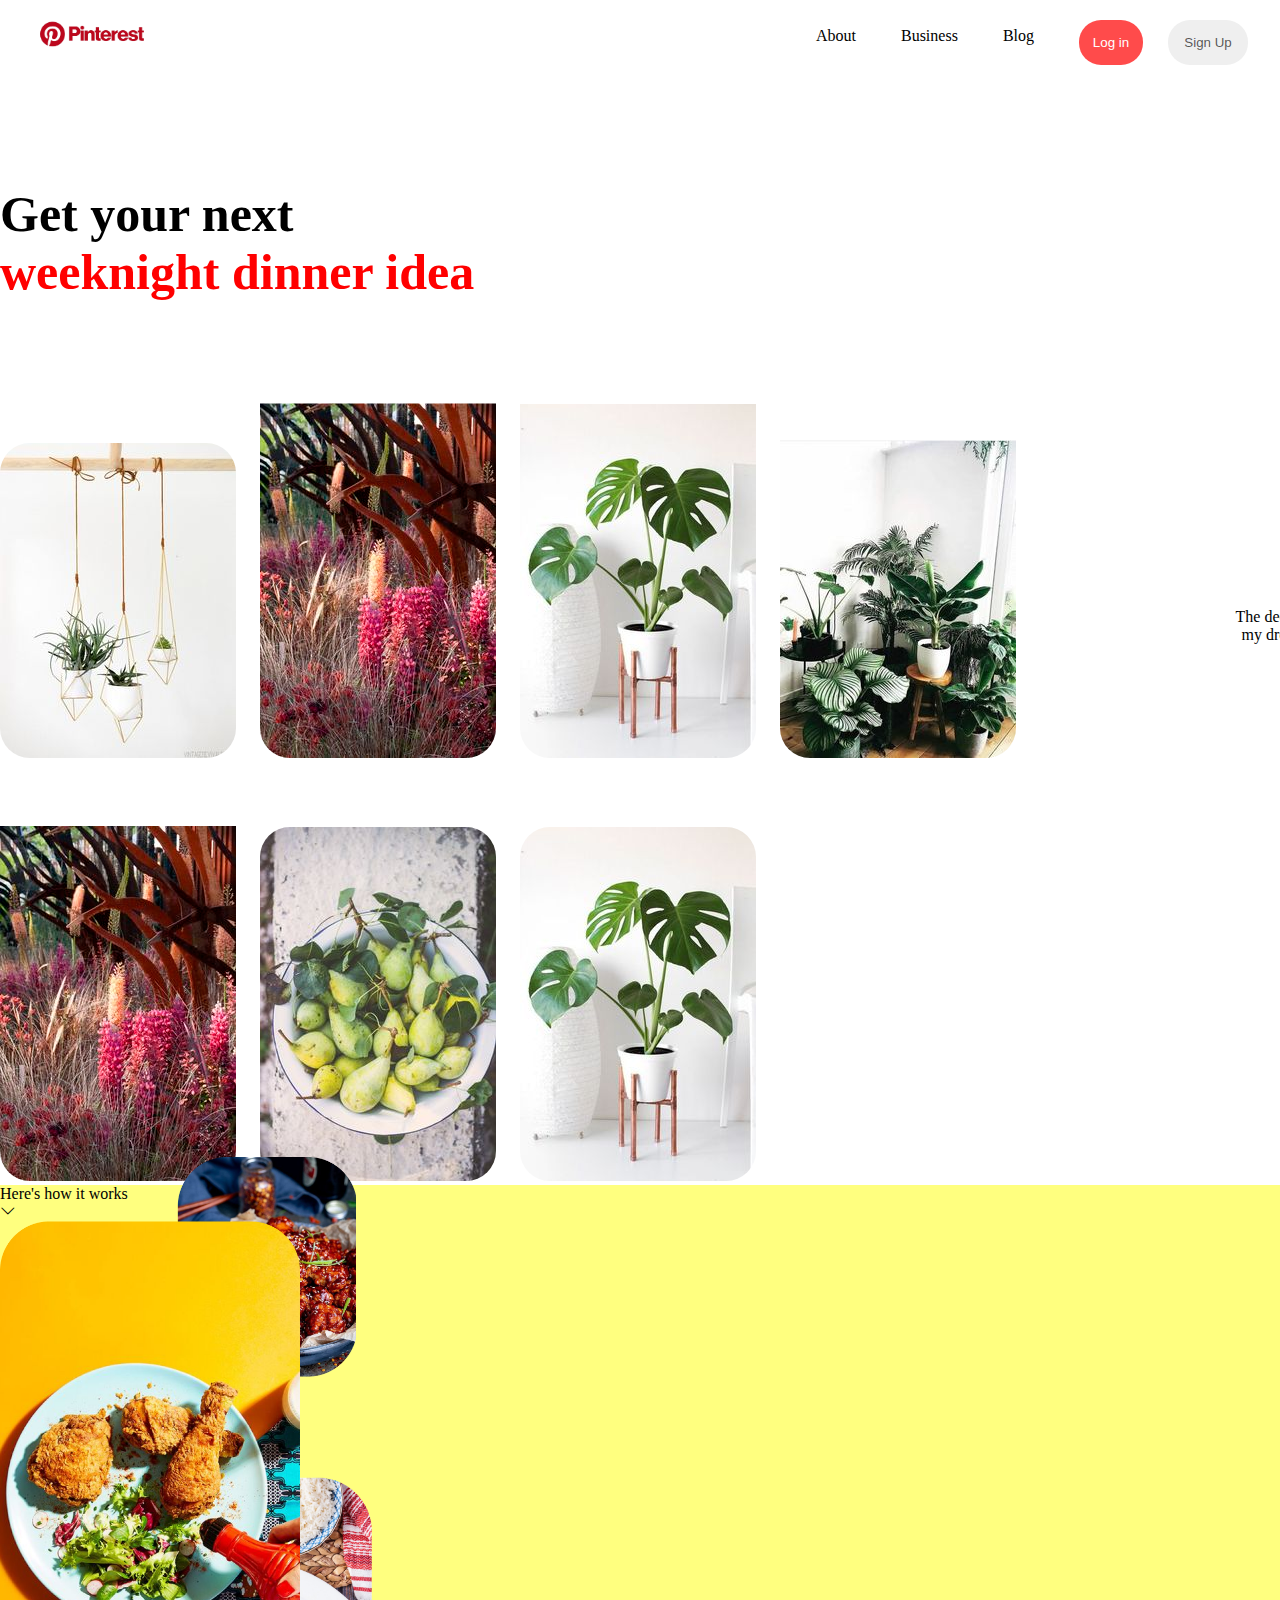
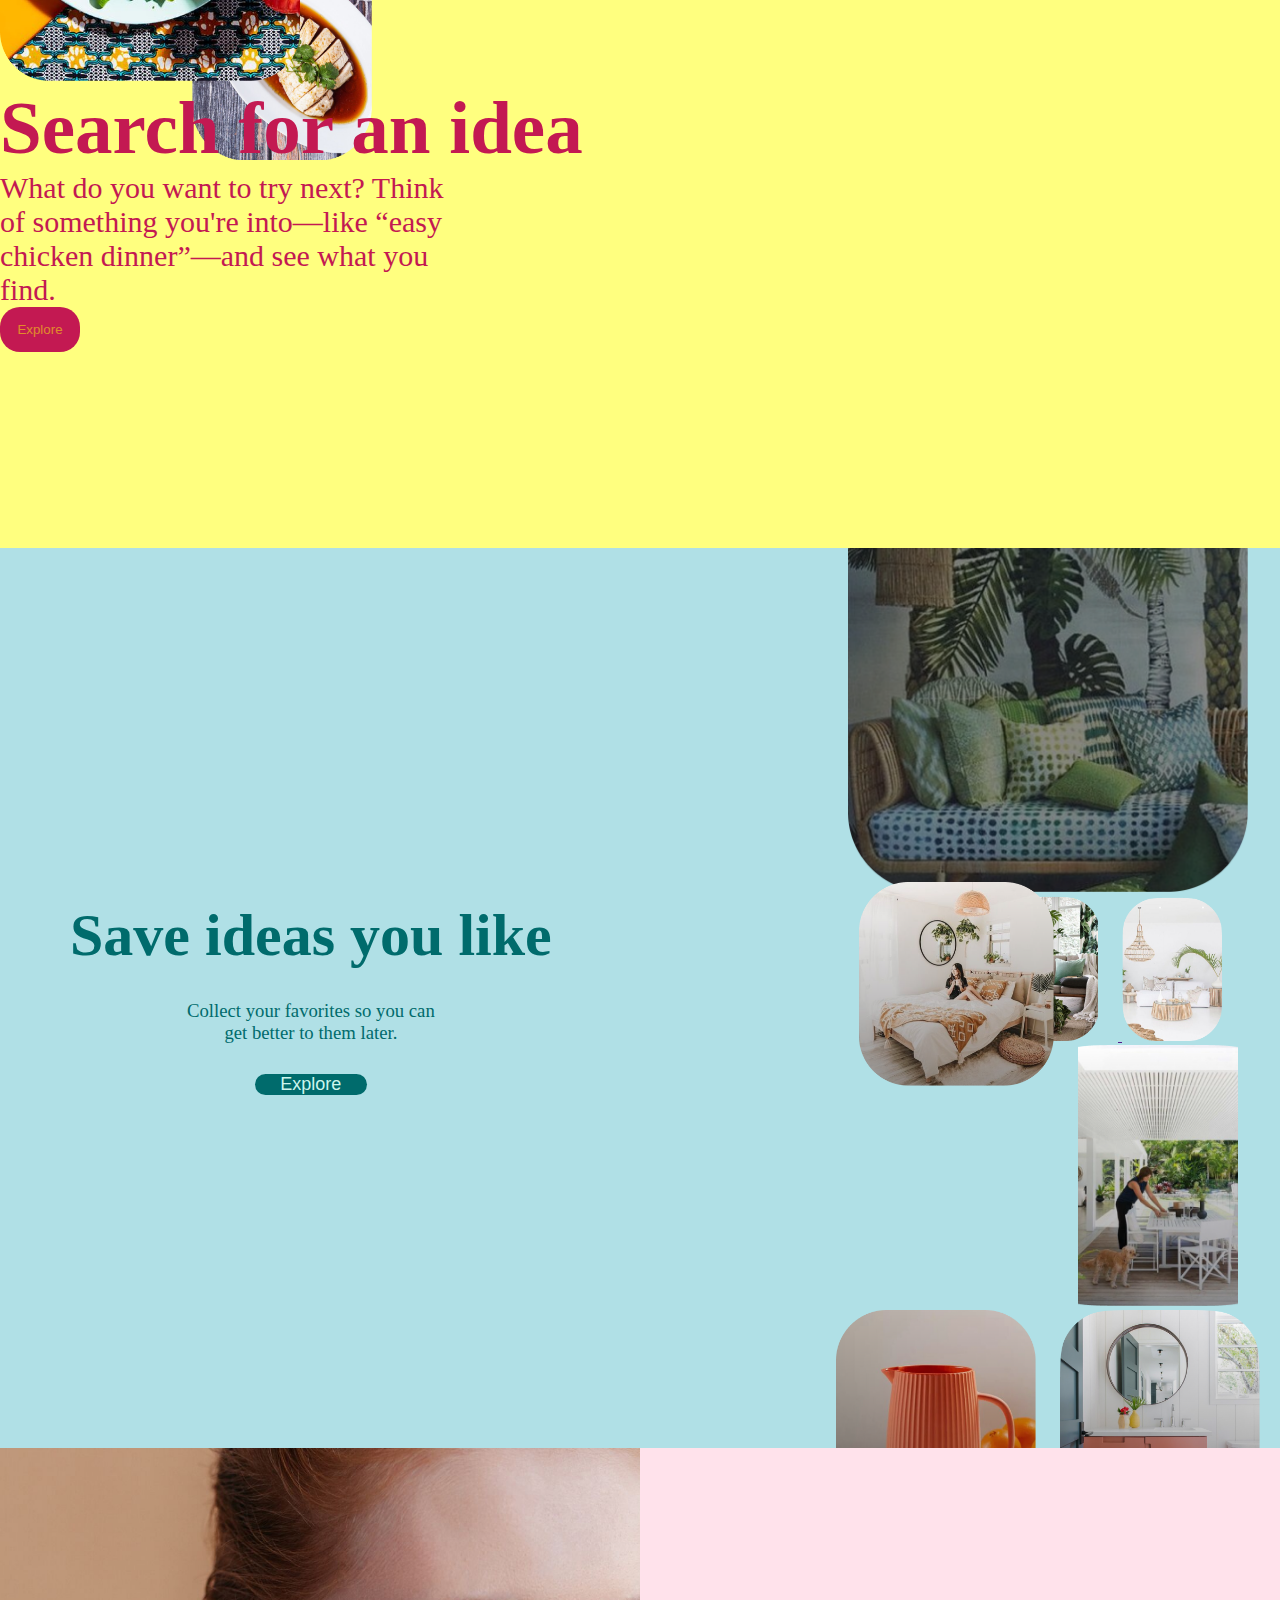
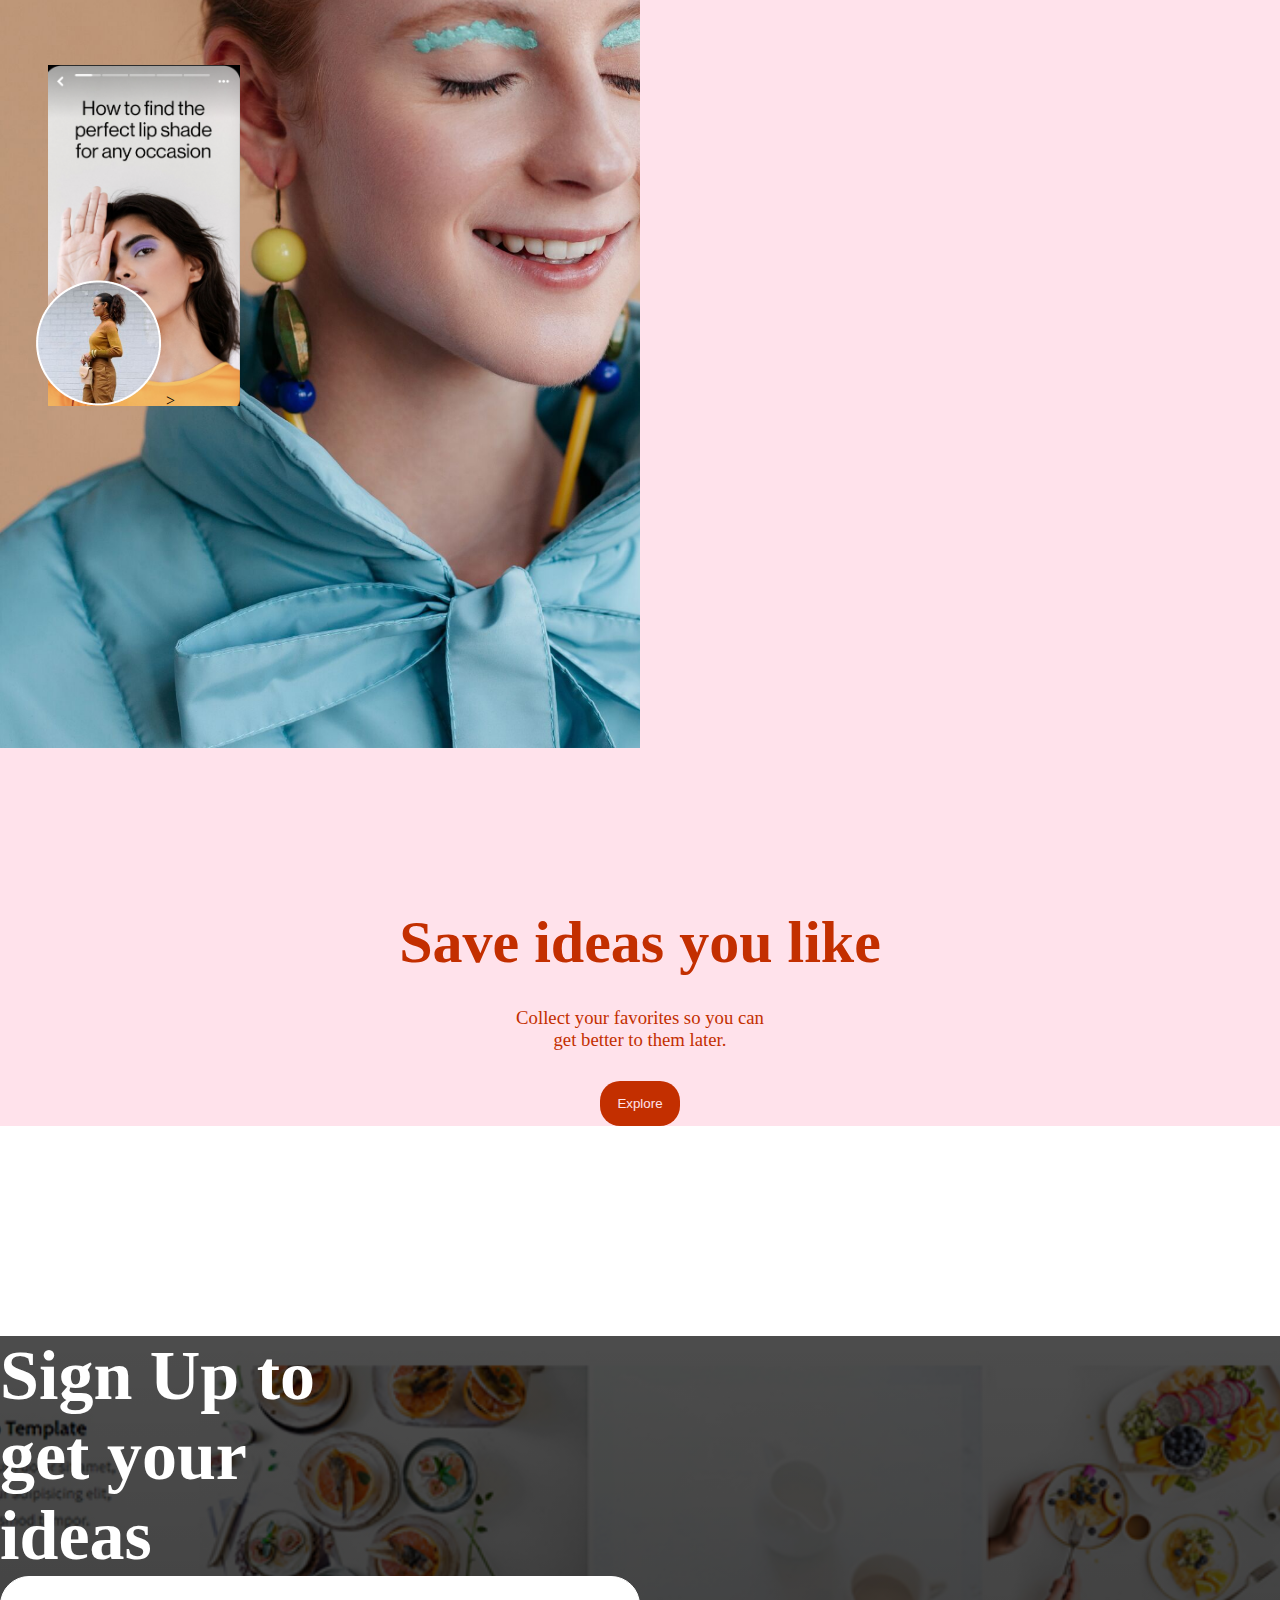
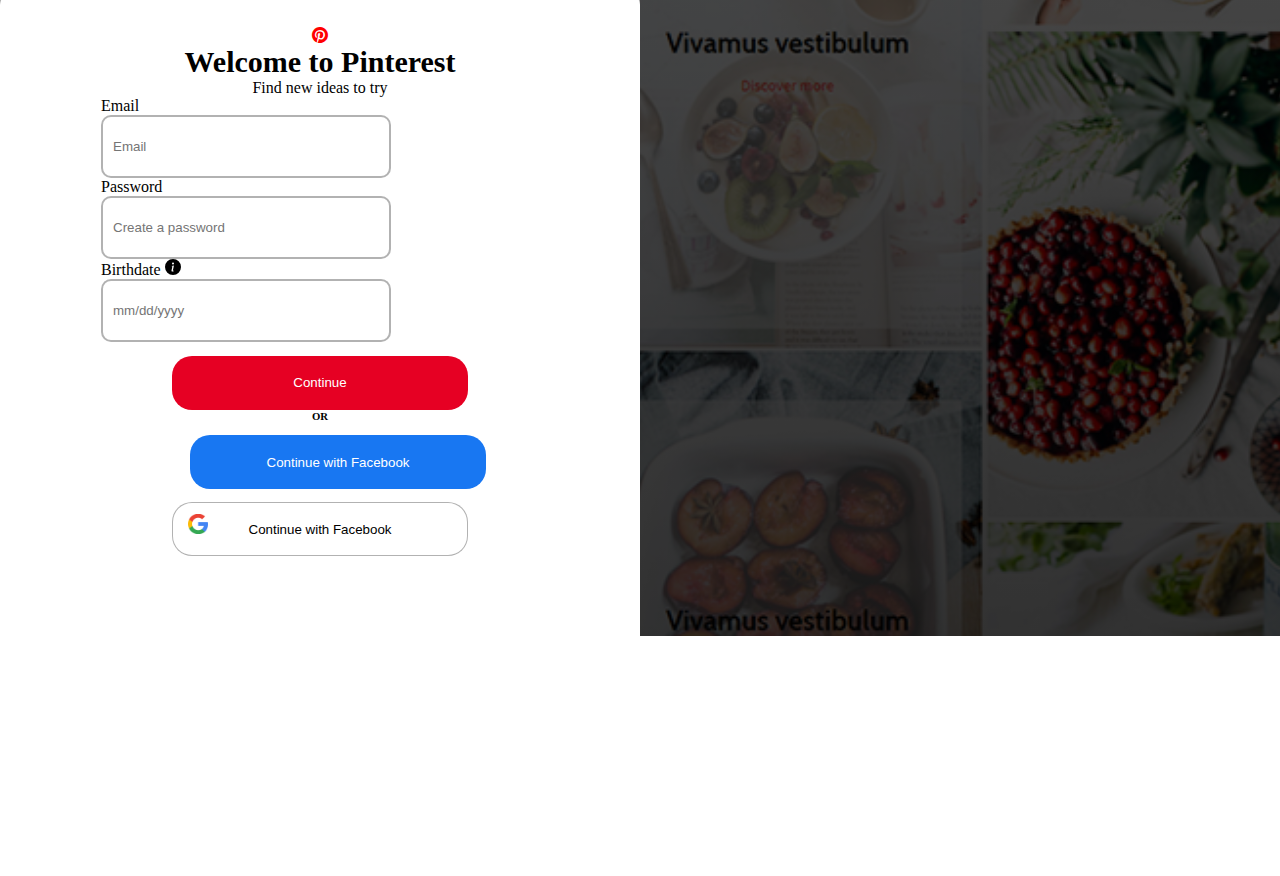
==== commit 38c393c7: "i adjust sectionTwo in my index" ====
--- a/index.html
+++ b/index.html
@@ -134,7 +134,7 @@
     <!-- section2 -->
 
     <section id="section-ideas" style="background-color:white;">
-        <main class="section-content">
+        <main class="section-content d-flex">
             <div class="content-left save ms-5">
                 <h1 style="color:  #006b6c;">Save ideas you like</h1>
                 <h3 style="color:  #006b6c;">Collect your favorites so you can <br> get better to them later.</h3>
@@ -198,9 +198,29 @@
 
 
     </section>
-    <div class="container-fluid">
+    <!-- sectionTHREE -->
+    <section id="sectionTHREE" style="background-color: rgb(255, 226, 235);">
+        <div class="d-flex justify-content-around">
+            <div class="img" style="height: 100vh; width: 50%; background-image: url( shop-bd0c8a04.png); background-size: cover; ">
+                <img src="creator-pin-img-491ebb56.png" alt=""
+                    style="width: 12rem; margin-top: 12em; margin-left: 3em;">
+                <img src="creator-avatar-d7a05622.png" alt="" style="margin-top: 27em; margin-left: -13em;">
+                >
+            </div>
+            <div class=" ms-5 creator" style="text-align: center; margin-top: 10em;">
+                <h1 style="color:#c32f00;font-weight: bolder; font-size: 60px;">Save ideas you like</h1>
+                <h3 style="color:#c32f00;  margin: 30px 0; font-weight: 400;">Collect your favorites so you can
+                    <br> get better to them later.
+                </h3>
+                <button class="favorites"><a href="">Explore</a></button>
+            </div>
+
+        </div>
+
+    </section>
+    <!-- <div class="container-fluid ">
         <div class="row">
-            <div class="col-6 "
+            <div class="col-6"
                 style="height: 100vh; background-image: url( shop-bd0c8a04.png); background-size: cover;">
                 <img src="creator-pin-img-491ebb56.png" alt=""
                     style="width: 12rem; margin-top: 12em; margin-left: 3em;">
@@ -208,7 +228,7 @@
 
             </div>
             <div class="col-6">
-                <div class=" ms-5 background" style="text-align: center; margin-top: 10em;">
+                <div class=" ms-5 creator" style="text-align: center; margin-top: 10em;">
                     <h1 style="color:#c32f00;font-weight: bolder; font-size: 60px;">Save ideas you like</h1>
                     <h3 style="color:#c32f00;  margin: 30px 0; font-weight: 400;">Collect your favorites so you can
                         <br> get better to them later.
@@ -218,7 +238,7 @@
                 </div>
             </div>
         </div>
-    </div>
+    </div> -->
 
 
     <!-- sectionFour -->
@@ -228,7 +248,8 @@
                 <h1>Sign Up to <br> get your <br> ideas</h1>
             </div>
             <div class="welcome">
-                <div class="container" style="padding-left: 100px; padding-right: 100px; padding-top: 50px; padding-bottom: 50px;">
+                <div class="container"
+                    style="padding-left: 100px; padding-right: 100px; padding-top: 50px; padding-bottom: 50px;">
                     <div>
                         <a href="#"><i class="bi bi-pinterest fs-2 " style="color: red;"></i></a>
                     </div>
@@ -251,8 +272,8 @@
                     <div class="password">
                         <div>
                             <label for="Password2">Birthdate</label>
-                            <svg xmlns="http://www.w3.org/2000/svg" width="16" height="16" fill="currentColor" class="bi bi-info-circle-fill"
-                                viewBox="0 0 16 16">
+                            <svg xmlns="http://www.w3.org/2000/svg" width="16" height="16" fill="currentColor"
+                                class="bi bi-info-circle-fill" viewBox="0 0 16 16">
                                 <path
                                     d="M8 16A8 8 0 1 0 8 0a8 8 0 0 0 0 16zm.93-9.412-1 4.705c-.07.34.029.533.304.533.194 0 .487-.07.686-.246l-.088.416c-.287.346-.92.598-1.465.598-.703 0-1.002-.422-.808-1.319l.738-3.468c.064-.293.006-.399-.287-.47l-.451-.081.082-.381 2.29-.287zM8 5.5a1 1 0 1 1 0-2 1 1 0 0 1 0 2z" />
                             </svg>
@@ -267,12 +288,14 @@
                         <h6>OR</h6>
                     </div>
                     <div>
-                        <i class="bi bi-facebook position-absolute fs-3 " style="margin-left: 1rem; margin-top: 12px; z-index: 1; color: white;"></i>
+                        <i class="bi bi-facebook position-absolute fs-3 "
+                            style="margin-left: 1rem; margin-top: 12px; z-index: 1; color: white;"></i>
                         <button class="button1 position-relative">Continue with Facebook</button>
-                        
-                    </div>
-                    <div>
-                       <img src="google icon.png" alt="" style="width: 20px; position: absolute; margin-left: 1rem; margin-top: 25px; z-index: 1;">
+
+                    </div>
+                    <div>
+                        <img src="google icon.png" alt=""
+                            style="width: 20px; position: absolute; margin-left: 1rem; margin-top: 25px; z-index: 1;">
                         <button class="button2 position-relative">Continue with Facebook</button>
                     </div>
                 </div>
--- a/index.css
+++ b/index.css
@@ -580,24 +580,26 @@
     }
 }
 
-@media (max-width:864px) {
-    .background {
-        display: block;
-    }
-}
+@media (max-width:1000px) {
+    .crator{
+        display: flex;
+        flex-direction: column;
+    }
+}
+
 
 .id {
-    background-image: url("shop-bd0c8a04.png");
+    /* background-image: url("shop-bd0c8a04.png");
     background-size: cover;
     height: 160vh;
     width: 10em;
     justify-items: center;
-    margin: auto;
-}
-
-.container-fluid {
+    margin: auto; */
+}
+
+/* .container-fluid {
     background-color: rgb(255, 226, 235);
-}
+} */
 
 .favorites {
     background-color: #c32f00;
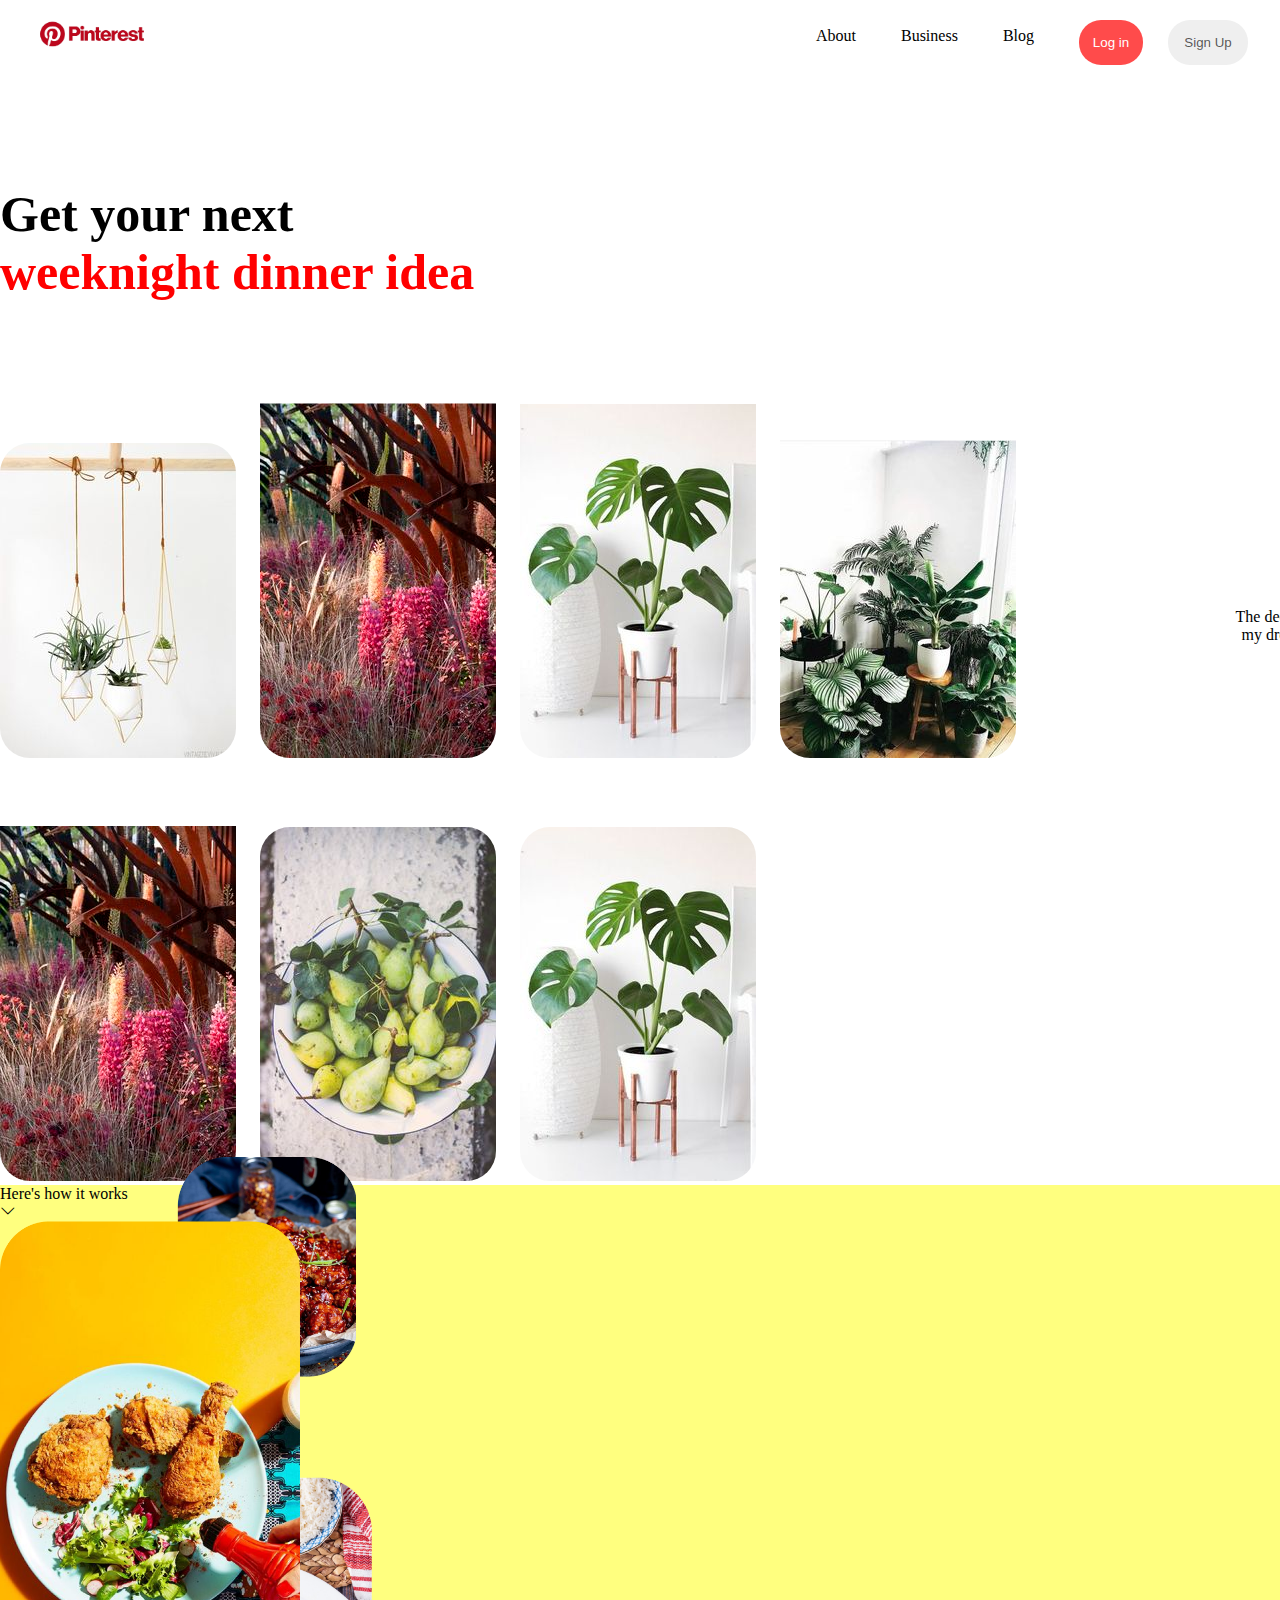
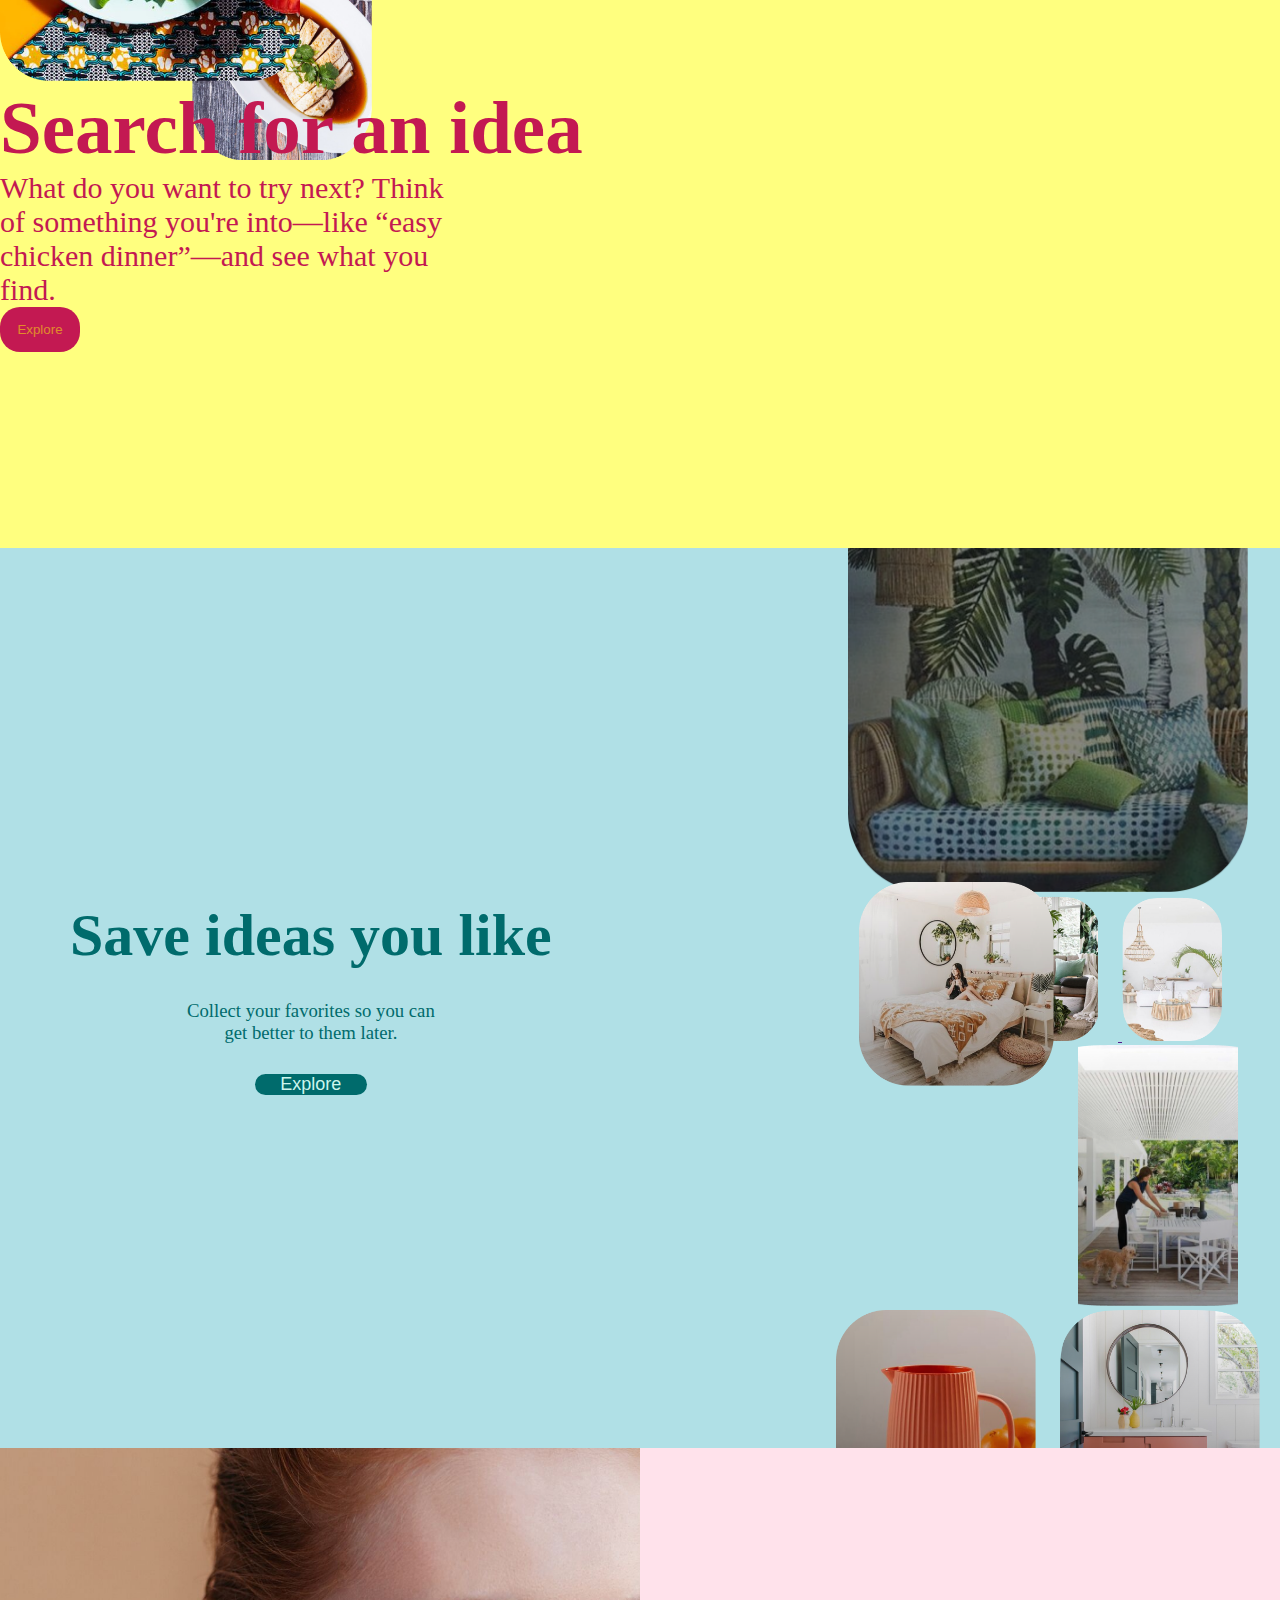
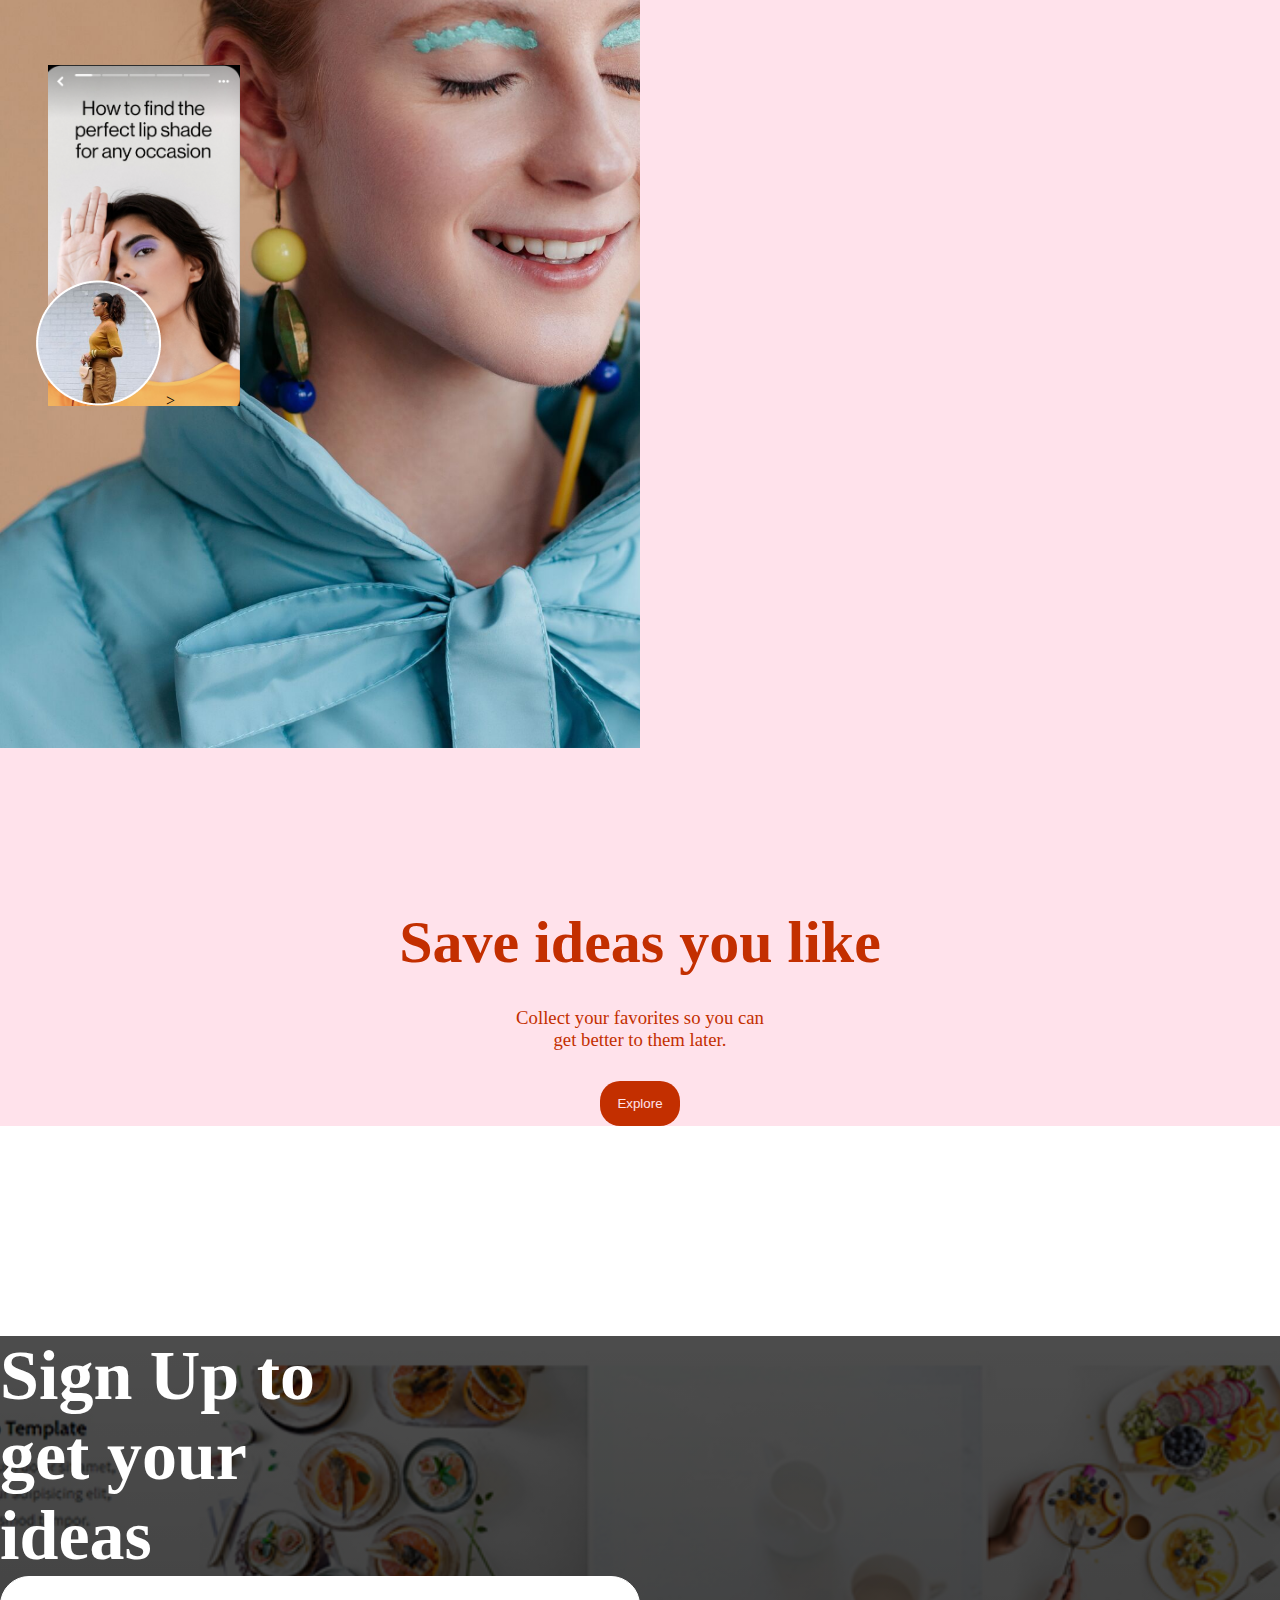
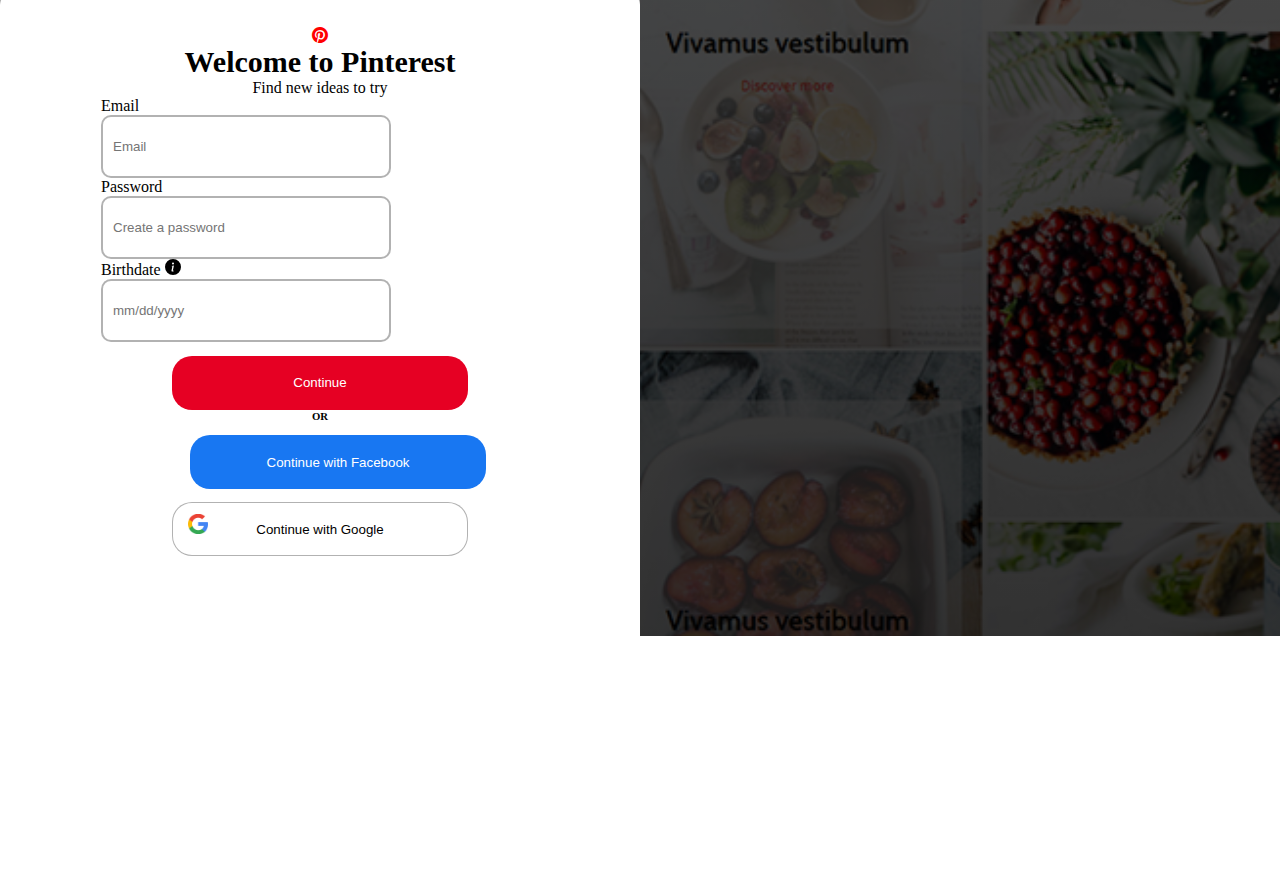
==== commit 43e1e5dd: "i did some responsiveness in my html" ====
--- a/index.html
+++ b/index.html
@@ -68,7 +68,7 @@
                     <div class="sectionOneImg">
                         <a href="">
 
-                            <img class="img-fluid centerimage center" src="center-77497603 (1).png" alt=""
+                            <img class="img-fluid centerimage" src="center-77497603 (1).png" alt=""
                                 width="300px">
                             <img class="img-fluid center1" src="left-511a9304.png" alt="" width="180px">
                             <img class="img-fluid center2" src="topRight-d0230035.png" alt="" width="180px">
@@ -296,7 +296,7 @@
                     <div>
                         <img src="google icon.png" alt=""
                             style="width: 20px; position: absolute; margin-left: 1rem; margin-top: 25px; z-index: 1;">
-                        <button class="button2 position-relative">Continue with Facebook</button>
+                        <button class="button2 position-relative">Continue with Google</button>
                     </div>
                 </div>
             </div>
--- a/index.css
+++ b/index.css
@@ -2,7 +2,7 @@
     margin: 0;
     padding: 0;
     box-sizing: border-box;
-    /* border: 1px solid red    ; */
+    /* border: 1px solid red; */
     /* text-decoration: none; */
     /* list-style: none; */
 }
@@ -581,11 +581,118 @@
 }
 
 @media (max-width:1000px) {
-    .crator{
+    .crator {
         display: flex;
         flex-direction: column;
     }
 }
+
+@media (max-width:547px) {
+    .sectionOneImg .center1 {
+        width: 200px;
+        margin-top: -4rem;
+    }
+}
+
+@media (max-width:320px) {
+    .sectionOneImg .center1, .center2, .center3{
+        width: 100px;
+        margin-top: -4rem;
+    }
+}
+@media (max-width:320px){
+    .sectionOneImg .centerimage{
+     position: relative;
+     right: 3rem;
+     top: 4rem;     
+
+    }
+}
+@media (max-width:320px){
+    .sectionOneImg .center2{
+        margin-left: -4rem;
+        margin-top: 4rem;
+    }
+}
+@media (max-width:320px){
+    .sectionOneImg .center3{
+        margin-left: -3rem;
+    }
+}
+@media (max-width:320px){
+    .search{
+        /* display: flex; */
+        flex-wrap: nowrap;
+    }
+}
+@media (max-width:438px) {
+    .sectionOneImg .centerimage {
+        position: relative;
+        right: 3rem;
+        top: 4rem;
+        
+
+    }
+}
+@media (max-width:438px) {
+    .sectionOneImg .center2 {
+        margin-left: -4rem;
+        margin-top: 4rem;
+    }
+}
+@media (max-width:438px) {
+    .sectionOneImg .center3 {
+        margin-left: -3rem;
+        margin-top: -2rem;
+    }
+}
+@media (max-width:440px) {
+    .sectionOneImg .centerimage {
+        position: relative;
+        right: 3rem;
+        top: 4rem;
+
+
+    }
+}
+
+@media (max-width:440px) {
+    .sectionOneImg .center2 {
+        margin-left: -4rem;
+        margin-top: 4rem;
+    }
+}
+
+@media (max-width:440px) {
+    .sectionOneImg .center3 {
+        margin-left: -3rem;
+        margin-top: -2rem;
+    }
+}
+@media (max-width:376px) {
+    .sectionOneImg .centerimage {
+        position: relative;
+        right: 3rem;
+        top: 4rem;
+
+
+    }
+}
+
+@media (max-width:376px) {
+    .sectionOneImg .center2 {
+        margin-left: -4rem;
+        margin-top: 4rem;
+    }
+}
+
+@media (max-width:376px) {
+    .sectionOneImg .center3 {
+        margin-left: -5rem;
+        margin-top: -2rem;
+    }
+}
+
 
 
 .id {
@@ -699,6 +806,7 @@
     background-color: white;
     border: 1px solid rgba(0, 0, 0, 0.3);
 }
+
 /* .bi{
     background: linear-gradient(red,white red);
 } */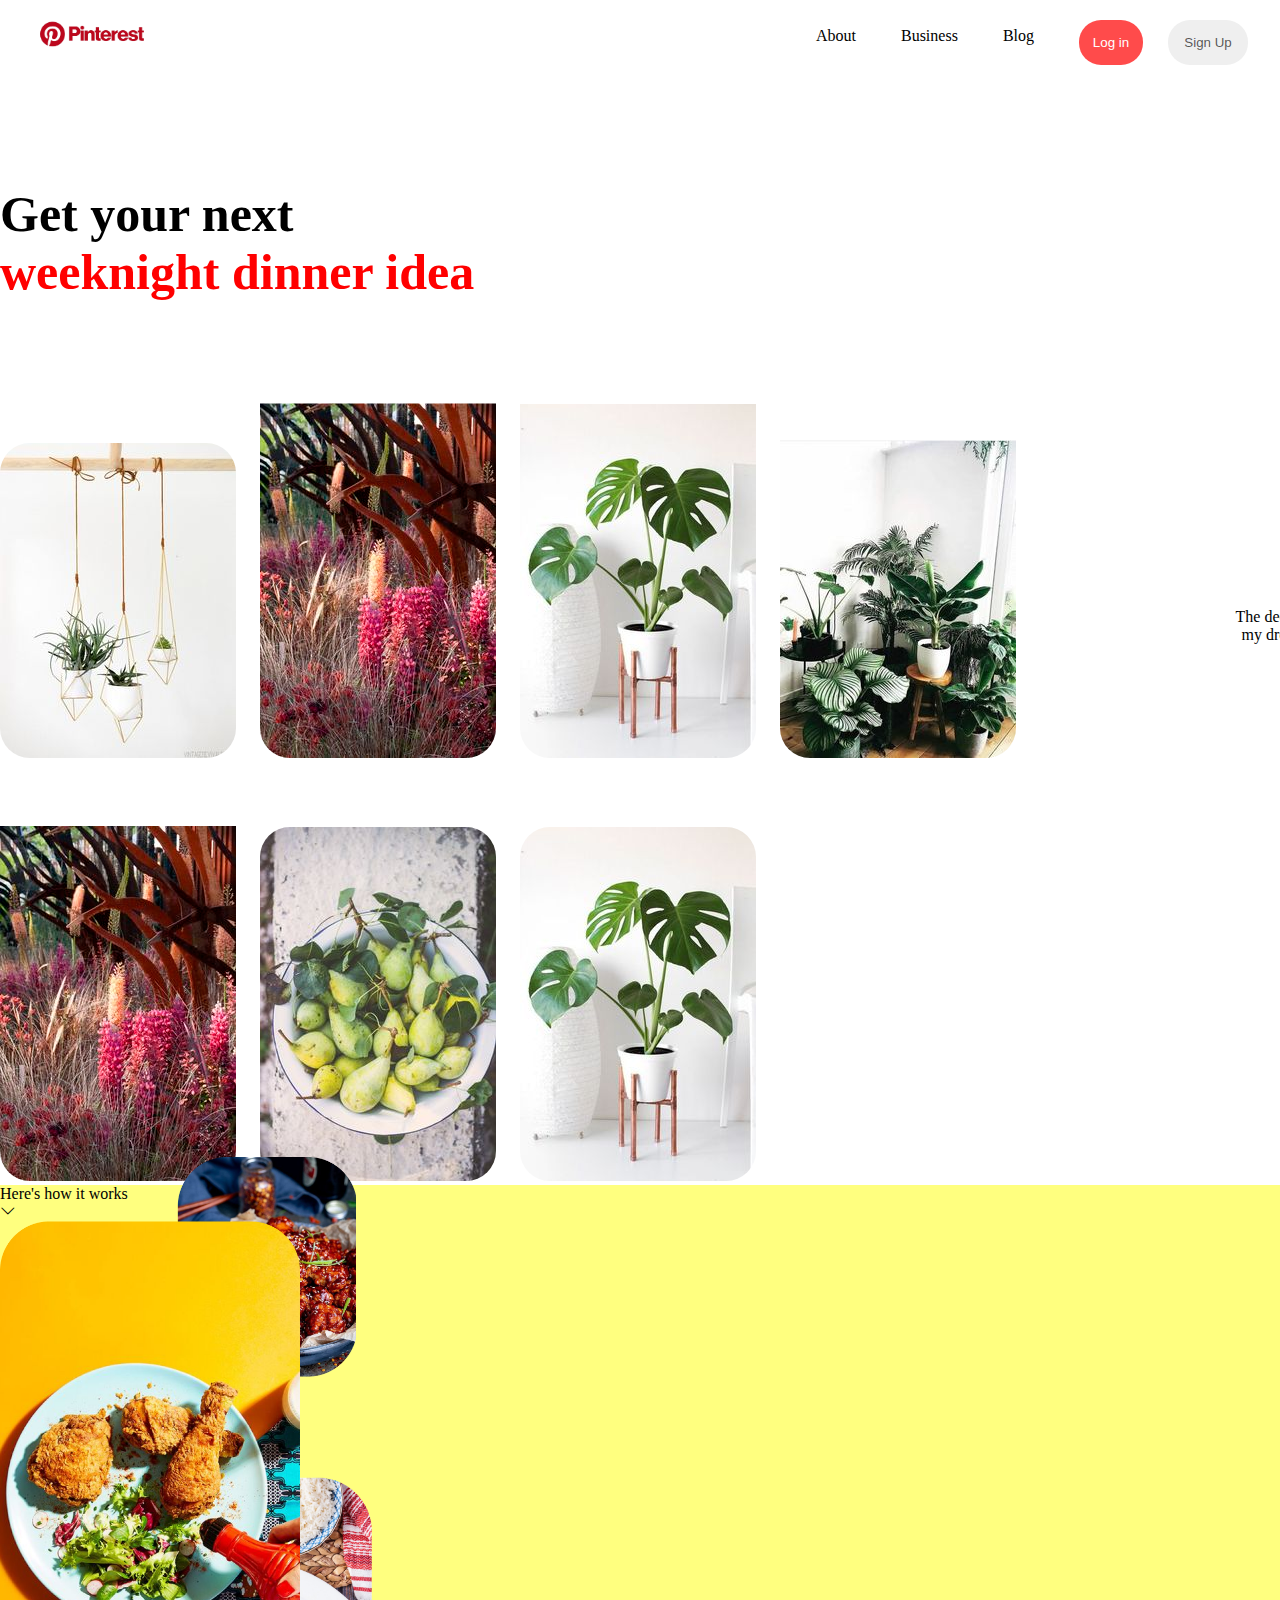
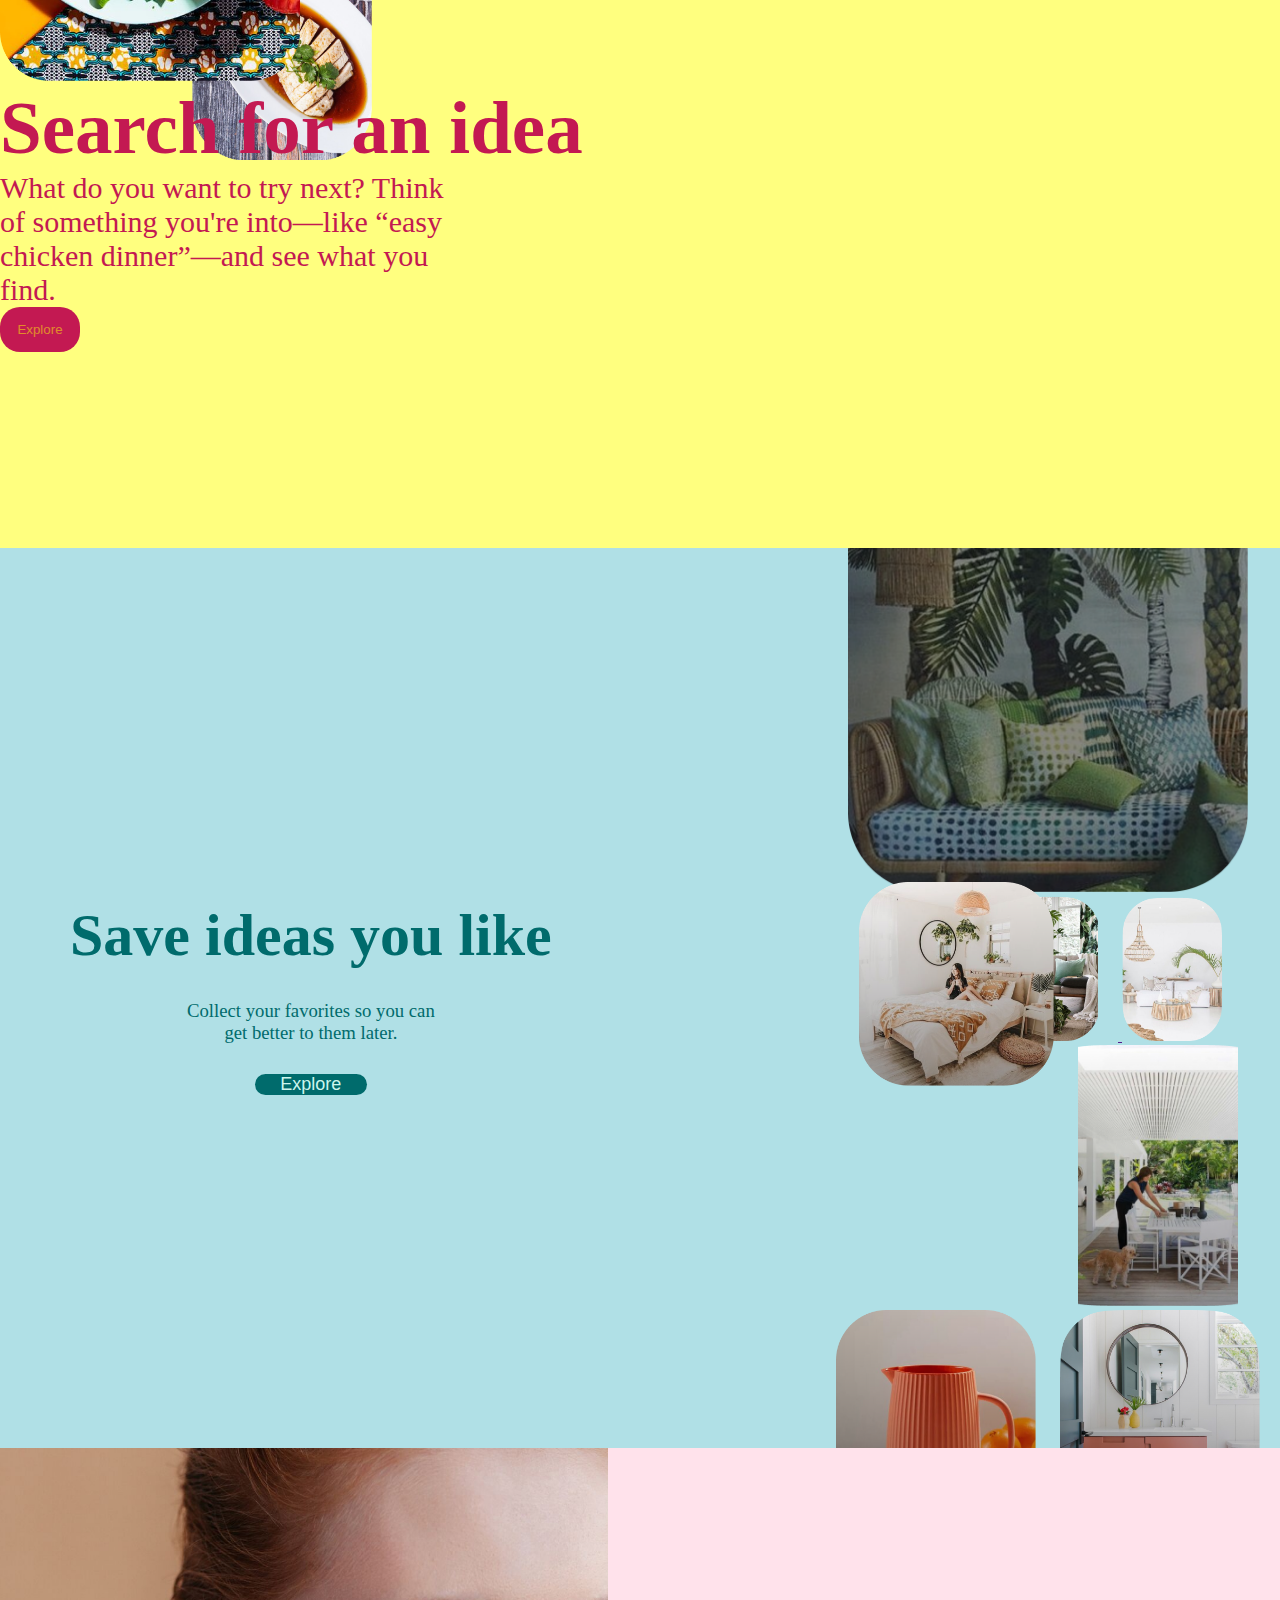
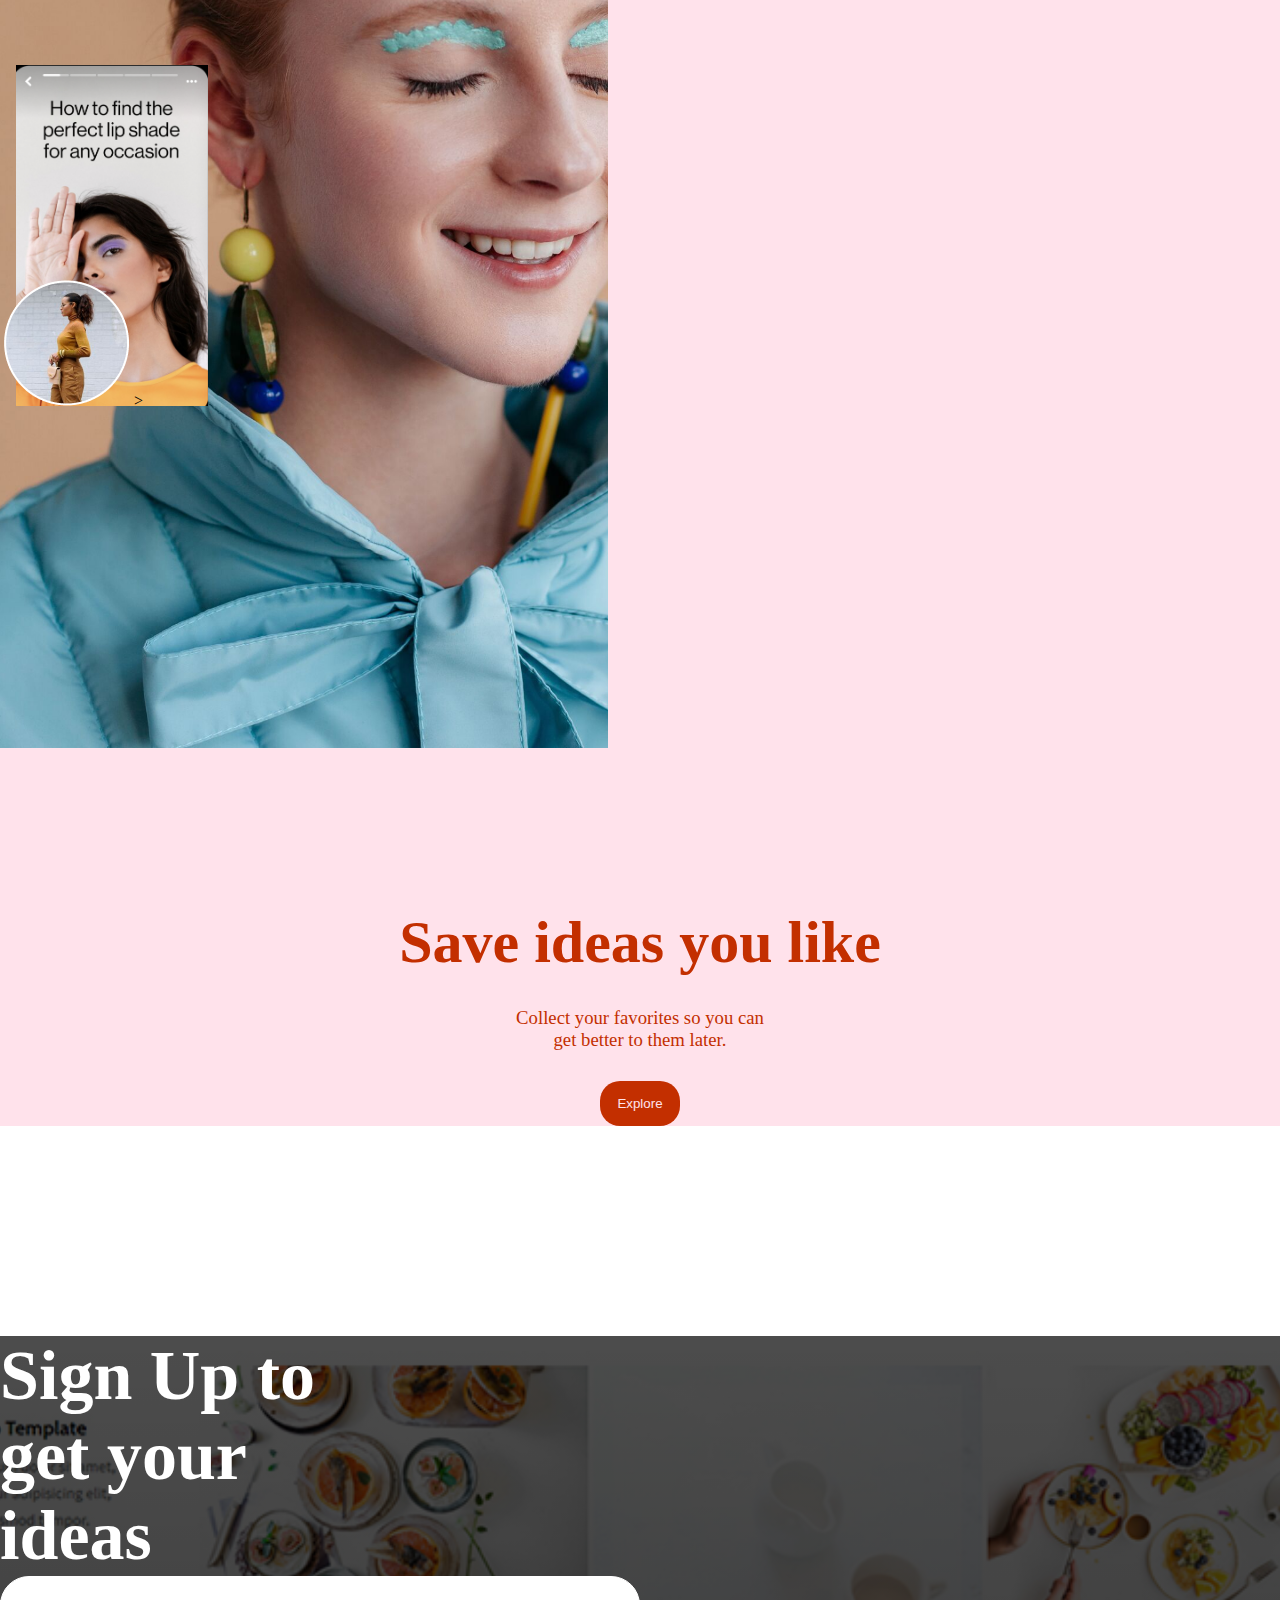
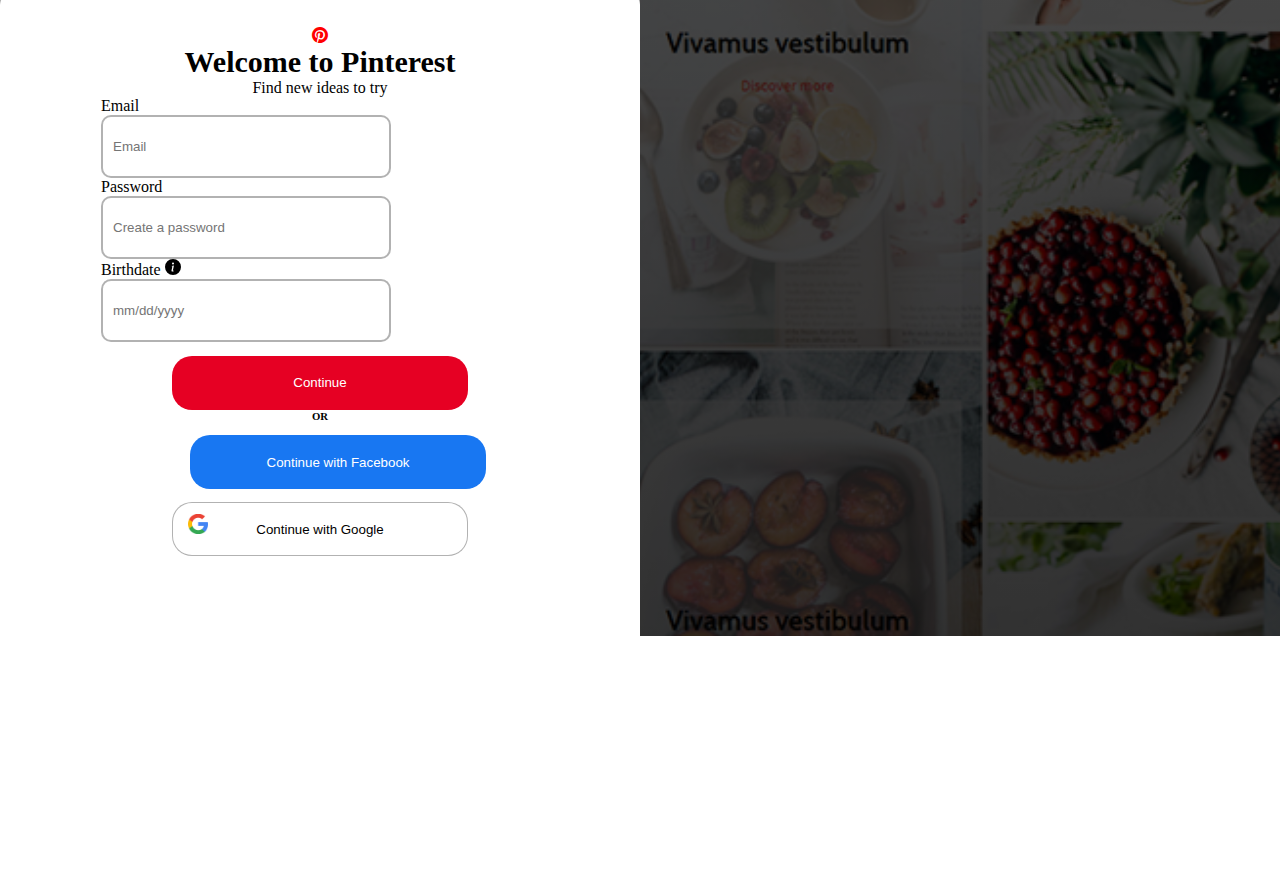
==== commit 011da00a: "new changes" ====
--- a/index.html
+++ b/index.html
@@ -150,7 +150,7 @@
                             future</p>
                         <p class="display-4 fw-bold text-white " style="position: absolute; top: 9rem; left: 3rem;">home
                             vibes</p>
-                        <div class="d-flex align-items-center  mt-5 mb-3 ms-5 flex-nowrap position-absolute bottom-0">
+                        <div class="d-flex align-items-center mt-5 mb-3 ms-5 flex-nowrap position-absolute bottom-0">
                             <!-- <p class="display-4 fw-bold">ferm future</p> -->
                             <!-- <p class="display-4 fw-bold">home vibes</p> -->
                             <img src="/future-home1-f4037b6b.png" alt="" width="100px">
@@ -201,7 +201,7 @@
     <!-- sectionTHREE -->
     <section id="sectionTHREE" style="background-color: rgb(255, 226, 235);">
         <div class="d-flex justify-content-around">
-            <div class="img" style="height: 100vh; width: 50%; background-image: url( shop-bd0c8a04.png); background-size: cover; ">
+            <div class="img" style="height: 100vh; width: 50%; margin-left: -2rem; background-image: url( shop-bd0c8a04.png); background-size: cover; ">
                 <img src="creator-pin-img-491ebb56.png" alt=""
                     style="width: 12rem; margin-top: 12em; margin-left: 3em;">
                 <img src="creator-avatar-d7a05622.png" alt="" style="margin-top: 27em; margin-left: -13em;">
@@ -245,7 +245,7 @@
     <section>
         <div class="SectionFour d-flex justify-content-around">
             <div>
-                <h1>Sign Up to <br> get your <br> ideas</h1>
+                <h1 class="signup">Sign Up to <br> get your <br> ideas</h1>
             </div>
             <div class="welcome">
                 <div class="container"
@@ -325,28 +325,6 @@
 
 
 
-
-
-
-
-
-
-
-
-
-
-
-
-
-
-
-
-
-
-
-
-
-
     <script src="https://cdn.jsdelivr.net/npm/bootstrap@5.3.0/dist/js/bootstrap.bundle.min.js"
         integrity="sha384-geWF76RCwLtnZ8qwWowPQNguL3RmwHVBC9FhGdlKrxdiJJigb/j/68SIy3Te4Bkz"
         crossorigin="anonymous"></script>
--- a/index.css
+++ b/index.css
@@ -514,13 +514,13 @@
 }
 
 section#section-ideas main.section-content .content-left a img:first-of-type::before {
-    position: absolute;
+    /* position: absolute;
     content: 'Fern future home vibes';
     font-size: 50px;
     color: white;
     top: 0;
     left: 0;
-    z-index: 40;
+    z-index: 40; */
 }
 
 section#section-ideas main.section-content .content-left button {
@@ -690,6 +690,31 @@
     .sectionOneImg .center3 {
         margin-left: -5rem;
         margin-top: -2rem;
+    }
+}
+@media (max-width:523px){
+    .content-left .big{
+        width: 200px;
+        margin-left: -2.5rem;
+    }
+}
+@media (max-width:510px) {
+    .content-left .big {
+        width: 200px;
+        margin-left: -9rem;
+    }
+}
+@media (max-width:456px) {
+    .content-left .bottom-0 {
+        margin-right: 2rem;
+        justify-content: center;
+        /* width: 200px; */
+        /* margin-left: -9rem; */
+    }
+}
+@media (max-width:402px){
+    .SectionFour .signup{
+        margin-top: -1rem;
     }
 }
 
